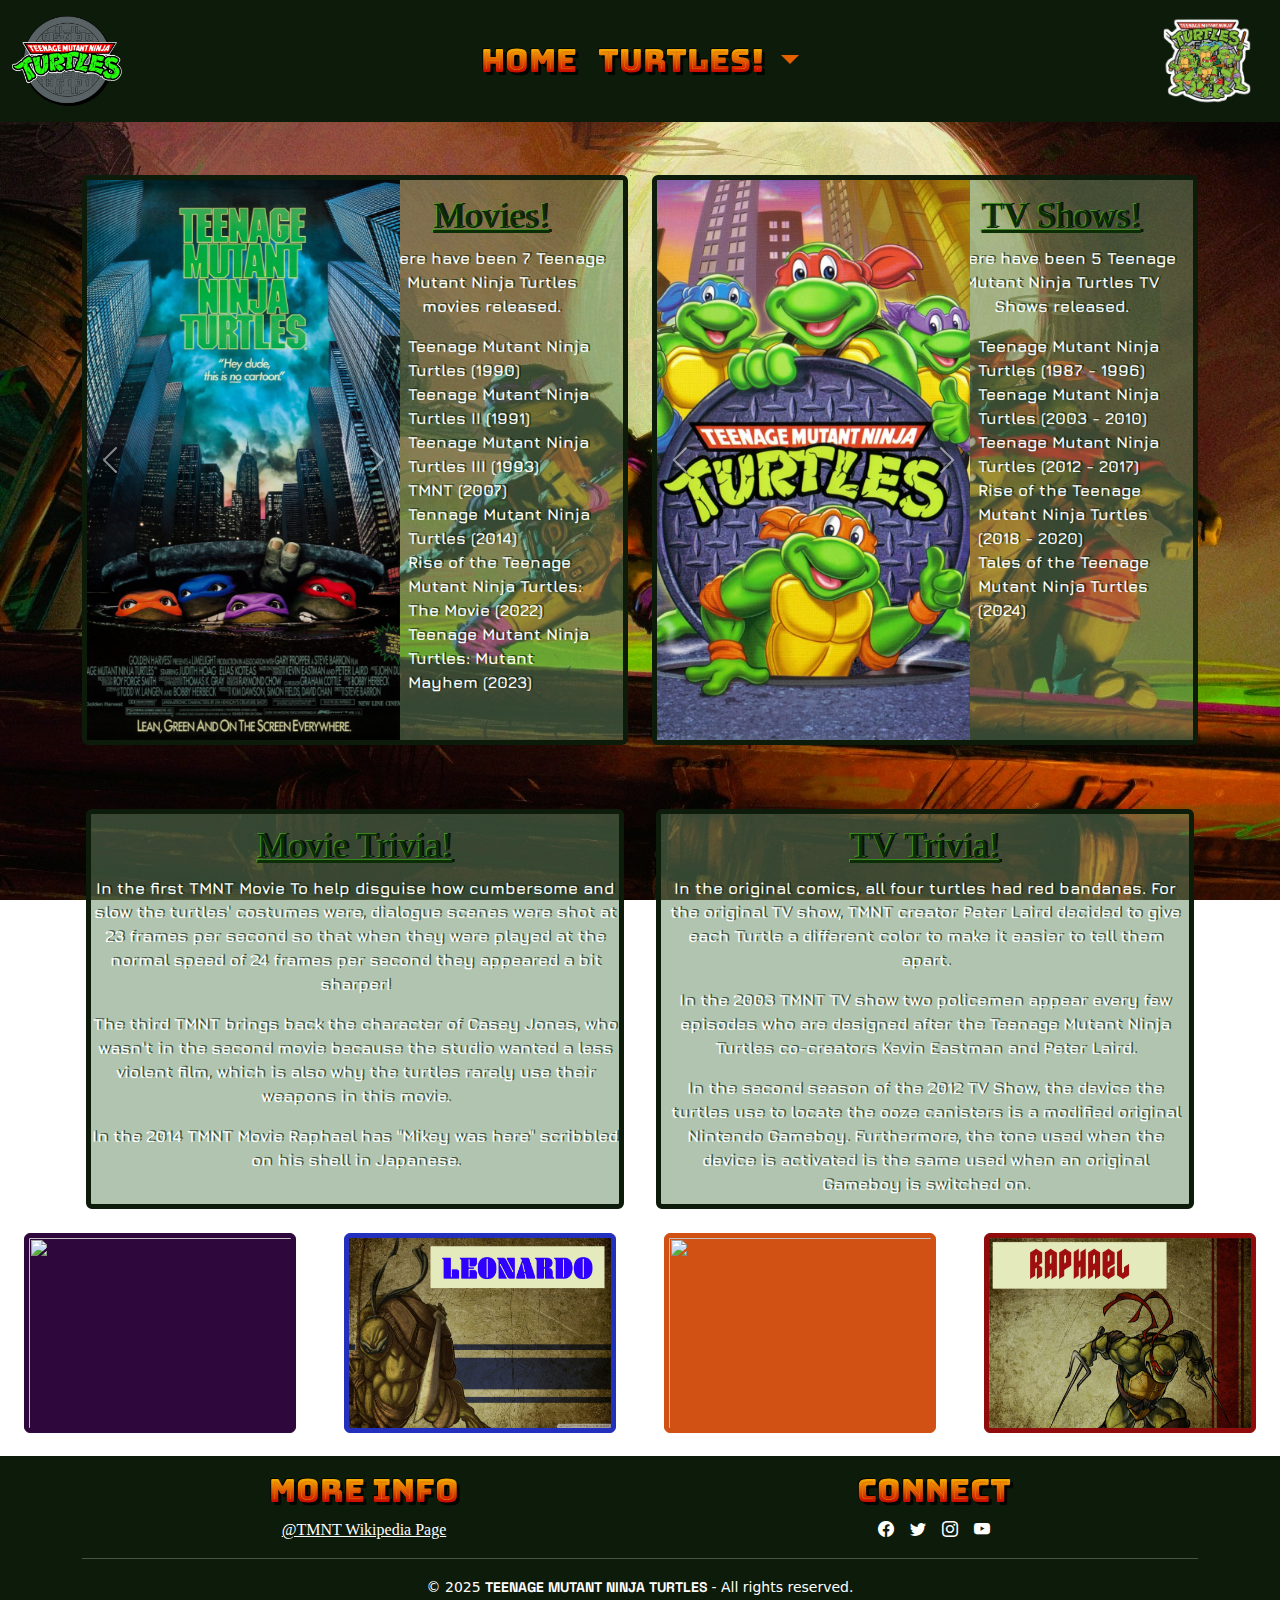
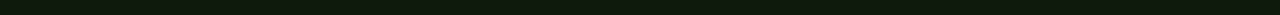
==== docs/index.html @ 7bcd7442 "trying to make homepage look a bit better" ====
<!doctype html>
<html lang="en">

  <head>
    <meta charset="utf-8">
    <meta name="viewport" content="width=device-width, initial-scale=1">

    <!-- website name -->
    <title>TMNT</title>

    <!-- fonts -->
    <link rel="preconnect" href="https://fonts.googleapis.com">
    <link rel="preconnect" href="https://fonts.gstatic.com" crossorigin>
    <link href="https://fonts.googleapis.com/css2?family=Bungee+Spice&family=Poetsen+One&display=swap" rel="stylesheet">
    <link href="https://fonts.googleapis.com/css2?family=Chewy&display=swap" rel="stylesheet">
    <link href="https://fonts.googleapis.com/css2?family=Jura:wght@300..700&family=Metal+Mania&family=Space+Grotesk:wght@300..700&display=swap" rel="stylesheet">

    <!-- bootstrap/css -->
    <script src="https://cdn.jsdelivr.net/npm/bootstrap@5.3.3/dist/js/bootstrap.bundle.min.js" integrity="sha384-YvpcrYf0tY3lHB60NNkmXc5s9fDVZLESaAA55NDzOxhy9GkcIdslK1eN7N6jIeHz" crossorigin="anonymous"></script>
    <link href="https://cdn.jsdelivr.net/npm/bootstrap@5.3.3/dist/css/bootstrap.min.css" rel="stylesheet" integrity="sha384-QWTKZyjpPEjISv5WaRU9OFeRpok6YctnYmDr5pNlyT2bRjXh0JMhjY6hW+ALEwIH" crossorigin="anonymous"> 
    <link rel="stylesheet" href="https://cdn.jsdelivr.net/npm/bootstrap-icons@1.11.3/font/bootstrap-icons.min.css">
    <link rel="stylesheet" href="https://use.typekit.net/rqc6qqm.css">
    <link rel = "stylesheet" href = "style.css">
  </head>

  <body class = "Main-bg">

    <!--Navbar-->

    <nav class="navbar navbar-expand fixed-top Navbar-text" style = "background-color: #0d1b0a;">
      <div class="container-fluid">
        <a class="navbar-brand" href="index.html">
          <img src="./pics/TMNTLogo-small.jpg" alt="Bootstrap" width="110" style="text-align: justify;">
        </a>
        <button class="navbar-toggler justify-content-center" type="button" data-bs-toggle="collapse" data-bs-target="#navbarNavDropdown" aria-controls="navbarNavDropdown" aria-expanded="false" aria-label="Toggle navigation">
          <span class="navbar-toggler-icon"></span>
        </button>
        <div class="d-flex justify-content-center w-100 position-absolutestart-0" id="navbarNavDropdown">
          <div class="collapse navbar-collapse justify-content-center" id="navbarNavDropdown">
            <ul class="navbar-nav">
              <li class="nav-item">
                <a class="nav-link active" aria-current="page" href="#">
                  Home
                </a>
              </li>
              <li class="nav-item dropdown" style = "margin-left: 5px;">
                <a class="nav-link dropdown-toggle" href="#" role="button" data-bs-toggle="dropdown" aria-expanded="false" style="color: #e66000; font-weight: 300;">
                  Turtles!
                </a>
                <ul class="dropdown-menu shadow-lg" style= "background-color: #0d1b0a">
                  <li>
                      <a class="dropdown-item" href="Donatello.html">
                          Donatello
                      </a>
                  </li>
                  <li>
                      <a class="dropdown-item" href="Leonardo.html">
                          Leonardo
                      </a>
                  </li>
                  <li>
                      <a class="dropdown-item" href="Michelangelo.html">
                          Michelangelo
                      </a>
                  </li>
                  <li>
                      <a class="dropdown-item" href="Raphael.html">
                          Raphael
                      </a>
                    </li>
                </ul>
              </li>
            </ul>
          </div>
        </div>
      </div>

      <!-- Turtle Sticker -->
      <a class="align-items-center d-md-block" style="width:140px;">
        <img src="pics/TMNT-sticker.jpg" alt="" style="text-align: right; width:100%; object-fit: contain; padding-right: 20px;">
      </a> 

    </nav>

        <!-- main content -->
        <div class = "container">
          <div class = "row">
            <div class = "col-md-6">
              <div class = "d-flex justify-content-center container-main mb-5">
                <div class = "card" style = "max-width: 700px; background-color: transparent; border: 5px solid #0d1b0a">
                  <div class = "row g-0">
                    <div class = "col-md-6">

                      <!-- carousel images (movies)-->
                      <div id = "MovieCarousel" class = "carousel slide" data-bs-ride = "carousel" style = "height: 560px; width: 313px">
                        <div class = "carousel-inner h-100">
                          <div class = "carousel-item active h-100">
                            <img src = "./pics/TMNT-Movie.jpg" class = "d-block w-100 h-100" alt = "..." style = "object-fit: cover;">
                          </div>
                          <div class = "carousel-item h-100">
                            <img src = "./pics/TMNTII-Movie.jpg" class = "d-block w-100 h-100" alt = "..." style = "object-fit: cover;">
                          </div>
                          <div class = "carousel-item h-100">
                            <img src = "./pics/TMNTIII-Movie.jpg" class = "d-block w-100 h-100" alt = "..." style = "object-fit: cover;">
                          </div>
                          <div class = "carousel-item h-100">
                            <img src = "./pics/TMNT-2007-Movie.jpg" class = "d-block w-100 h-100" alt = "..." style = "object-fit: cover;">
                          </div>
                          <div class = "carousel-item h-100">
                            <img src = "./pics/Rise-of-TMNT-Movie.jpg" class = "d-block w-100 h-100" alt = "..." style = "object-fit: cover;">
                          </div>
                        </div>

                        <!-- button-functionality -->
                        <button class = "carousel-control-prev" type = "button" data-bs-target = "#MovieCarousel" data-bs-slide = "prev">
                          <span class = "carousel-control-prev-icon" aria-hidden = "true"></span>
                          <span class = "visually-hidden">Previous</span>
                        </button>
                        <button class = "carousel-control-next" type = "button" data-bs-target = "#MovieCarousel" data-bs-slide = "next">
                          <span class = "carousel-control-next-icon" aria-hidden = "true"></span>
                          <span class = "visually-hidden">Next</span>
                        </button>
                      </div>
                    </div>
                    
                    <div class = "col-md-6 d-flex align-items-stretch">
                      <div class = "card-body p-3 h-100" style = "background-color: rgba(100, 138, 97, 0.5); border-left: 5px solid #0d1b0a;">
                        <h4>Movies!</h4> 
                        <p>There have been 7 Teenage Mutant Ninja Turtles movies released.</p>
                        <ul>
                          <li>Teenage Mutant Ninja Turtles (1990)</li>
                          <li>Teenage Mutant Ninja Turtles II (1991)</li>
                          <li>Teenage Mutant Ninja Turtles III (1993)</li>
                          <li>TMNT (2007)</li>
                          <li>Tennage Mutant Ninja Turtles (2014)</li>
                          <li>Rise of the Teenage Mutant Ninja Turtles: The Movie (2022)</li>
                          <li>Teenage Mutant Ninja Turtles: Mutant Mayhem (2023)</li>
                        </ul>
                      </div>
                    </div>
                  </div>
                </div>
              </div>
            </div>

            <!-- container set 2 -->
            <div class = "col-md-6">
              <div class = "d-flex justify-content-center mb-5 container-main">
                <div class = "card" style="max-width: 700px; background-color: transparent; border: 5px solid #0d1b0a">
                  <div class = "row g-0">
                    <div class = "col-md-6">

                        <!-- carousel images (TV shows)-->
                        <div id = "TVcarousel" class = "carousel slide" data-bs-ride = "carousel" style = "height: 560px; width: 313px;">
                          <div class = "carousel-inner h-100">
                            <div class = "carousel-item active h-100">
                              <img src = "./pics/TMNT-originals-TV.jpg" class = "d-block w-100 h-100 " alt = "..." style = "object-fit: cover;">
                            </div>
                            <div class = "carousel-item h-100">
                              <img src = "./pics/TMNT-2003-TV.jpg" class = "d-block w-100 h-100" alt = "..." style = "object-fit: cover;">
                            </div>
                            <div class = "carousel-item h-100">
                              <img src = "./pics/TMNT-2012-TV.jpg" class = "d-block w-100 h-100" alt = "..." style = "object-fit: cover;">
                            </div>
                            <div class = "carousel-item h-100">
                              <img src = "./pics/Tales-of-the-TMNT-TV.jpg" class = "d-block w-100 h-100" alt = "..." style = "object-fit: cover;">
                            </div>
                            <div class = "carousel-item h-100">
                              <img src = "./pics/Rise-of-the-TMNT-TV.jpg" class = "d-block w-100 h-100" alt = "..." style = "object-fit: cover;">
                            </div>
                          </div>

                          <!-- button-functionality -->
                          <button class = "carousel-control-prev" type = "button" data-bs-target = "#TVcarousel" data-bs-slide = "prev">
                            <span class = "carousel-control-prev-icon" aria-hidden = "true"></span>
                            <span class = "visually-hidden">Previous</span>
                          </button>
                          <button class = "carousel-control-next" type = "button" data-bs-target = "#TVcarousel" data-bs-slide = "next">
                            <span class = "carousel-control-next-icon" aria-hidden = "true"></span>
                            <span class = "visually-hidden">Next</span>
                          </button>
                        </div>
                      </div>
                  
                    
                      <div class = "col-md-6 d-flex align-items-stretch">
                        <div class = "card-body p-3 h-100" style = "background-color: rgba(100, 138, 97, 0.5); border-left: 5px solid #0d1b0a;">
                          <h4>TV Shows!</h4> 
                          <p>There have been 5 Teenage Mutant Ninja Turtles TV Shows released.</p>
                          <ul>
                            <li>Teenage Mutant Ninja Turtles (1987 - 1996)</li>
                            <li>Teenage Mutant Ninja Turtles (2003 - 2010)</li>
                            <li>Teenage Mutant Ninja Turtles (2012 - 2017)</li>
                            <li>Rise of the Teenage Mutant Ninja Turtles (2018 - 2020)</li>
                            <li>Tales of the Teenage Mutant Ninja Turtles (2024)</li>
                          </ul>
                        </div>
                      </div>
                    </div>
                  </div>
                </div>
              </div>
            </div>
          </div>
        </div>

        <!-- container set 2 -->
        <div class = "container container-main">
          <div class = "row">

              <!-- First container -->
              <div class = "col-md-6 p-3">
                  <div class = "rounded" style = "height: 400px; background-color: rgba(100, 138, 97, 0.5); border: 5px solid #0d1b0a; padding-top: 12px;">
                      <h4>Movie Trivia!</h4>  
                      <p>In the first TMNT Movie To help disguise how cumbersome and slow the turtles' costumes were, dialogue scenes were shot at 23 frames per second so that when they were played at the normal speed of 24 frames per second they appeared a bit sharper! </p>
                      <p>The third TMNT brings back the character of Casey Jones, who wasn't in the second movie because the studio wanted a less violent film, which is also why the turtles rarely use their weapons in this movie.</p>
                      <p>In the 2014 TMNT Movie Raphael has "Mikey was here" scribbled on his shell in Japanese. </p>
                  </div>
              </div>

              <!-- Second container -->
              <div class = "col-md-6 p-3">
                  <div class = "rounded" style = "height: 400px; background-color: rgba(100, 138, 97, 0.5); border: 5px solid #0d1b0a; padding-top: 12px;">
                      <h4>TV Trivia!</h4> 
                      <p>In the original comics, all four turtles had red bandanas. For the original TV show, TMNT creator Peter Laird decided to give each Turtle a different color to make it easier to tell them apart.</p>
                      <p>In the 2003 TMNT TV show two policemen appear every few episodes who are designed after the Teenage Mutant Ninja Turtles co-creators Kevin Eastman and Peter Laird.</p>
                      <p>In the second season of the 2012 TV Show, the device the turtles use to locate the ooze canisters is a modified original Nintendo Gameboy. Furthermore, the tone used when the device is activated is the same used when an original Gameboy is switched on.</p>
                  </div>
              </div>
          </div>
      </div>


      <!-- add section here for comics -->
      





      
      <!-- image links to other pages -->
      <div class= "container-fluid"  style = "padding-bottom: 15px;">
        <div class= "row">
          <div class="col-6 col-md-3 my-2">
            <div class="container">
              <div class="card-body border-black">
                </div>
                <a href="Donatello.html" title=""><img src="./pics/Donatello-image-link.png" class="img-thumbnail" id="Doni" style="height: 200px; width: 310px;"></a>
            </div> 
          </div>
          <div class="col-6 col-md-3 my-2">
            <div class="container">
              <div class="card-body border-black">
                </div>
                <a href="Leonardo.html" title=""><img src="./pics/Leonardo-image-link.png" class="img-thumbnail" id="Leo" style="height: 200px; width: 310px;"></a>
            </div> 
          </div>
          <div class="col-6 col-md-3 my-2">
          
            <div class="container">
                <div class="card-body border-black">
                  <a href="Michelangelo.html"  title=""><img src="./pics/Michelangelo-image-link.png" class="img-thumbnail" id="Mikey" style="height: 200px; width: 310px;"></a>
                </div>
            </div> 
          </div>
          <div class="col-6 col-md-3 my-2">
            <div class="container">
                <div class="card-body border-black">
                  <a href="Raphael.html" title=""><img src="./pics/Raphael-image-link.png" class="img-thumbnail" id="Raph" style="height: 200px; width: 310px;"></a>
                </div>
              </div> 
          </div>
        </div>
      </div>
    
      <!-- Footer -->
      <footer class = "text-white py-3" style = "background-color: #0d1b0a;">
          <div class = "container">

              <!-- wikipedia link -->
              <div class = "row justify-content-around">
                  <div class = "col-auto text-center mb-3 mb-md-0">
                      <h6 class = "Navbar-text">More Info</h6>
                      <div>   
                          <a href = "https://en.wikipedia.org/wiki/Teenage_Mutant_Ninja_Turtles" target = "_blank" class = "text-decoration-underline" style = "font-family: 'chewy'; color: #ffffff;">
                              @TMNT Wikipedia Page
                          </a>
                      </div>
                  </div>

                  <!-- social media links -->
                  <div class = "col-auto">
                      <h6 class = "Navbar-text">Connect</h6>
                      <div class = "d-flex gap-3 justify-content-center">
                          <a href = "#" class="text-white"><i class = "bi bi-facebook"></i></a>
                          <a href = "#" class="text-white"><i class = "bi bi-twitter"></i></a>
                          <a href = "#" class="text-white"><i class = "bi bi-instagram"></i></a>
                          <a href = "#" class="text-white"><i class = "bi bi-youtube"></i></a>
                      </div>
                  </div>
              </div>

              <hr class = "my-3">
              <div class = "text-center">
                  <small>&copy; 2025 <span style="font-family:'Space Grotesk', sans-serif; font-weight: bold;">TEENAGE MUTANT NINJA TURTLES</span> - All rights reserved.</small>
              </div>

          </div>
       </footer>

    <script src="https://maxcdn.bootstrapcdn.com/bootstrap/3.3.4/js/bootstrap.min.js"></script>
  </body>

</html>
---- docs/style.css ----
/* Donatello */
.Donatello-bg {
    background-image: url('pics/Donatello-bg.jpg');
    background-size: cover;
    background-repeat: no-repeat;
    background-attachment: fixed;
    padding-top: 125px;
    overflow-x: hidden;
    max-width: 160%;
} 

.Donatello-text {
    font-family: 'Iceland';
    color: rgb(255, 255, 255);
    font-weight: 550;
    font-size: 130%;
    text-shadow: 2px 1px 0px rgba(5, 50, 11, 0.873);
    text-align: center;
    padding-left: 5px;
    padding-right: 5px;
}

.Donatello-title {
    font-family: 'Bungee Inline';
    font-size: 3rem;
    color: rgb(38, 6, 52); 
    text-shadow: 3px 3px 0px rgba(132, 40, 171, 0.873), -1px -1px 0px rgba(183, 79, 206, 0.8); 
}

.Donatello-subheading {
    color: rgb(46, 8, 63); 
    font-family: 'Iceland'; 
    font-weight: 700;
    font-size: 230%;
    text-shadow: 2px 2px 0px rgba(139, 68, 187, 0.873), -1px -1px 0px rgba(112, 24, 146, 0.8); 
    text-align: center;
    text-decoration: underline;
}

.Donatello-cards .card {
    background-color: rgba(100, 138, 97, 0.5); 
    border: 5px solid rgb(46, 7, 60);
}

.Donatello-cards .card .pic {
    border-bottom: 5px solid rgb(46, 7, 60); 
    width: 100%; 
    height: 270px;
}

.Donatello-1 { 
    background-color: rgba(100, 138, 97, 0.5); 
    border: 5px solid rgb(46, 7, 60);
}

.Donatello-title-bar {
    background-color: rgba(100, 138, 97, 0.5); 
    border: 5px solid rgb(46, 7, 60)
}

.Donatello-accordion {
    position: relative;
    z-index: 2; 
}

.Donatello-accordion .accordion-collapse {
    position: absolute; 
    width: 100%;
}

.Donatello-accordion .accordion-button {
    background-color: rgb(74, 14, 98);
    color: rgb(189, 37, 166);
    text-shadow: 2px 2px 0px rgba(36, 8, 47, 0.8) ;
    font-family: 'Iceland';
    font-size: 80%;
}

.Donatello-accordion .accordion-body {
    background-color:  rgb(100, 13, 87);
    position: relative;
    z-index: 20;
}

/* Leonardo */
.Leonardo-bg {
    background-image: url('pics/Leonardo-bg.jpg');
    background-size: cover;
    background-repeat: no-repeat;
    background-attachment: fixed;
    padding-top: 125px;
}

.Leonardo-text {
    color: rgb(47, 0, 255); 
    /* Font family goes here */
    font-size: 3rem;
    text-shadow: 3px 3px 0px rgba(0, 0, 0, 0.8), -1px -1px 0px rgba(0, 0, 0, 0.8); 
}


/* Michelangelo */
.Michelangelo-bg {
    background-image: url('pics/Michelangelo-bg.jpg');
    background-size: cover;
    background-repeat: no-repeat;
    background-attachment: fixed;
    padding-top: 125px;
}

.Michelangelo-text {
    color: rgb(255, 124, 2); 
    font-family: 'lacquer';
    font-weight: 400;
    font-style: normal;
    font-size: 3rem;
    text-shadow: 3px 3px 0px rgba(0, 0, 0, 0.8), -1px -1px 0px rgba(0, 0, 0, 0.8); 
}

.Michelangelo-bodytext {
    color: rgb(255, 124, 2); 
    font-family: 'lacquer';
    font-weight: 400;
    font-style: normal;
    font-size: 2rem;
    text-shadow: 3px 3px 0px rgba(0, 0, 0, 0.8), -1px -1px 0px rgba(0, 0, 0, 0.8); 
}

/* Raphael */
.Raphael-bg {
    background-image: url('pics/Raphael-bg.jpg');
    background-size: cover;
    background-repeat: no-repeat;
    background-attachment: fixed;
    padding-top: 125px;
}

.Raphael-text {
    color: rgb(159, 15, 15); 
    font-family: 'Metal Mania'; 
    font-size: 3rem;
    text-shadow: 3px 3px 0px rgba(0, 0, 0, 0.8), -1px -1px 0px rgba(0, 0, 0, 0.8); 
}

/* Homepage */
.Main-bg {
    background-image: url('pics/Homepage-bg.jpeg');
    background-size: cover;
    background-repeat: no-repeat;
    background-attachment: fixed;
    padding-top: 175px;
}

.container-main p {
    font-family: 'Jura';
    font-weight: bolder;
    color: rgb(255, 255, 255);
    text-shadow: 2px -1px 0.5px rgba(2, 30, 6, 0.692);
    text-align: center;
}

.container-main h4 {
    font-family: 'chewy';
    font-weight: 300px;
    font-size: 35px;
    color: rgb(11, 46, 6);
    text-shadow: -1px -1px 0px rgba(70, 167, 35, 0.8), 2px -1px 0.5px rgba(0, 0, 0, 0.8);
    text-align: center;
    text-decoration: underline;
}

.container-main li {
    font-family: 'Jura';
    font-weight: bolder;
    color: rgb(255, 255, 255);
    text-shadow: 2px -1px 0.5px rgba(2, 30, 6, 0.692);
}

#Doni {
    border: 1px solid rgb(46, 7, 60); 
    background-color: rgba(46, 7, 60); 
}

#Leo {
    border: 1px solid rgb(35, 48, 190);
    background-color: rgba(35, 48, 190); 
}

#Mikey {
    border: 1px solid rgb(209, 80, 20); 
    background-color: rgba(209, 80, 20); 
}

#Raph {
    border: 1px solid rgb(144, 12, 12); 
    background-color: rgba(144, 12, 12); 
}

/* Multipage */
.Navbar-text {
    font-family: 'Bungee Spice'; 
    font-size: 2rem;
    text-shadow: 3px 3px 0px rgba(0, 0, 0, 0.8), -1px -1px 0px rgba(0, 0, 0, 0.8); 
    text-align: center;
    font-weight: 300;
}

.dropdown-menu .dropdown-item:hover {
    background-color: #e66000 !important;
}
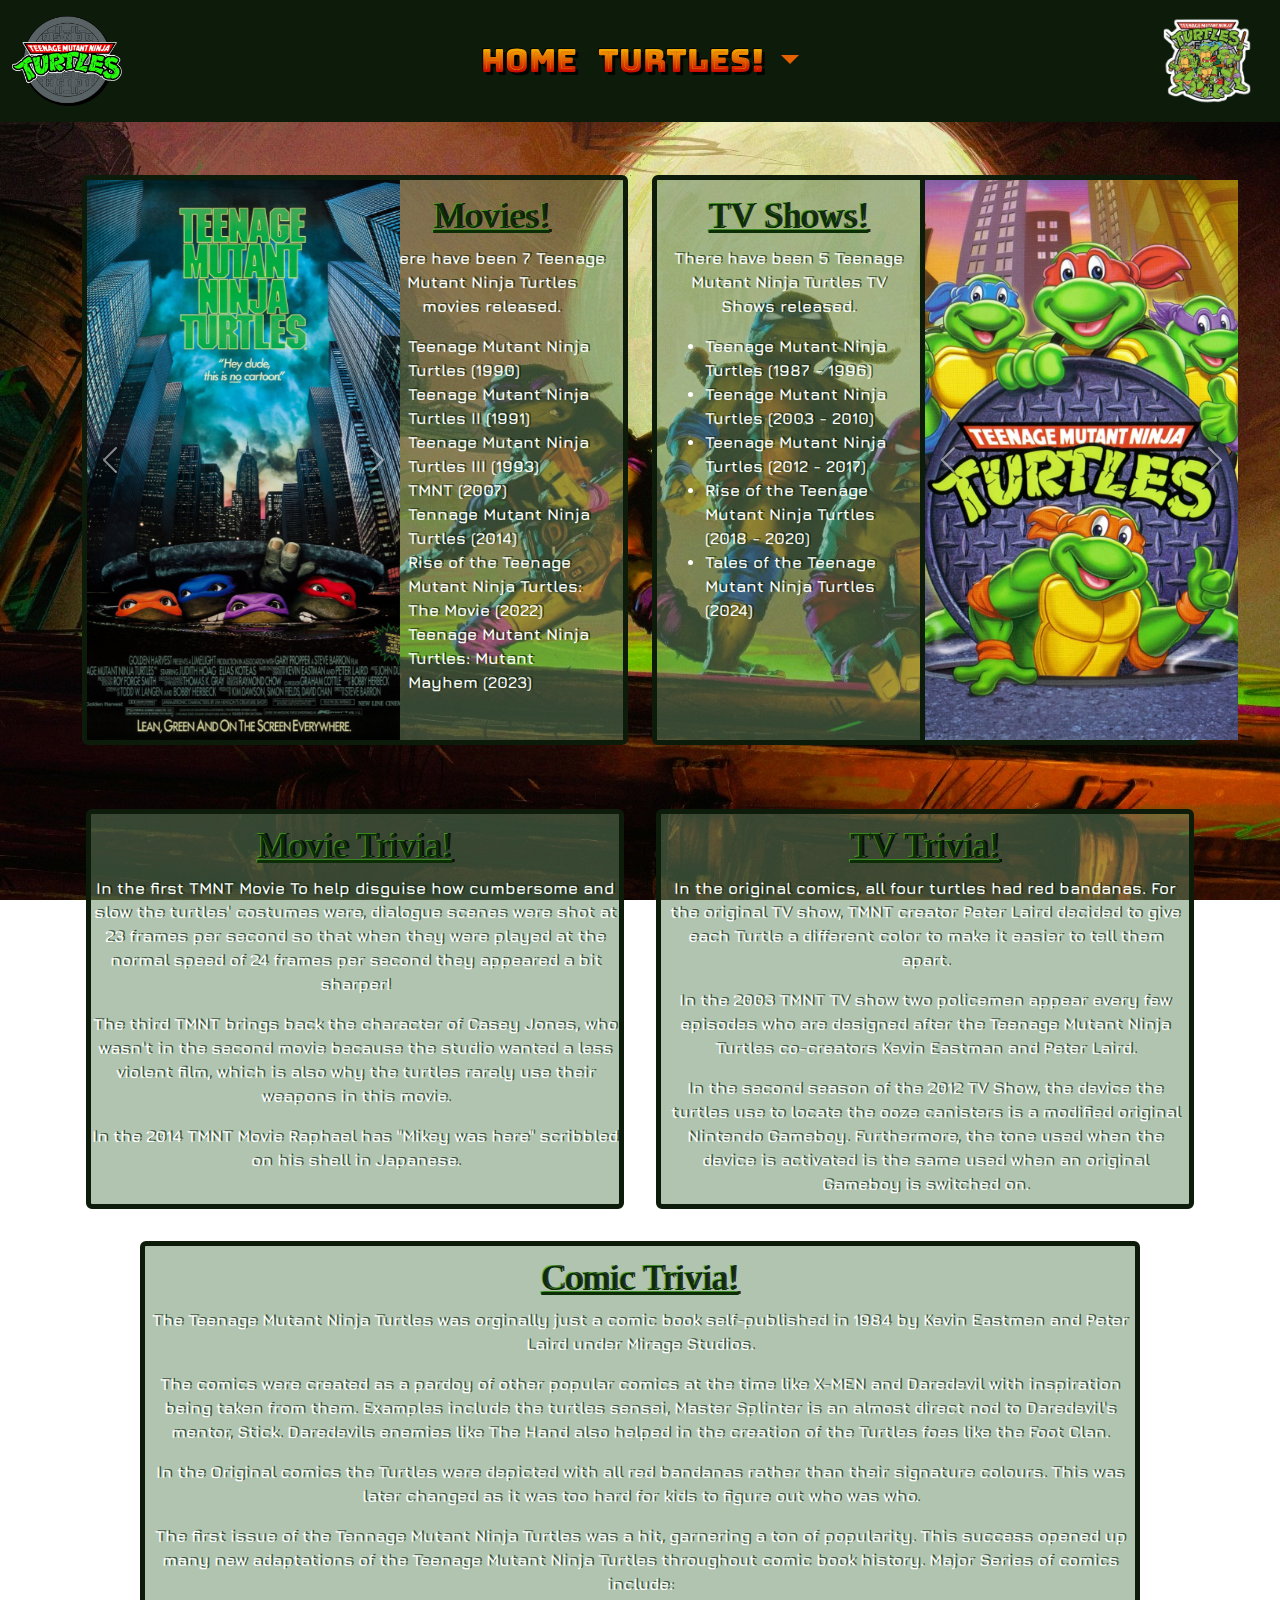
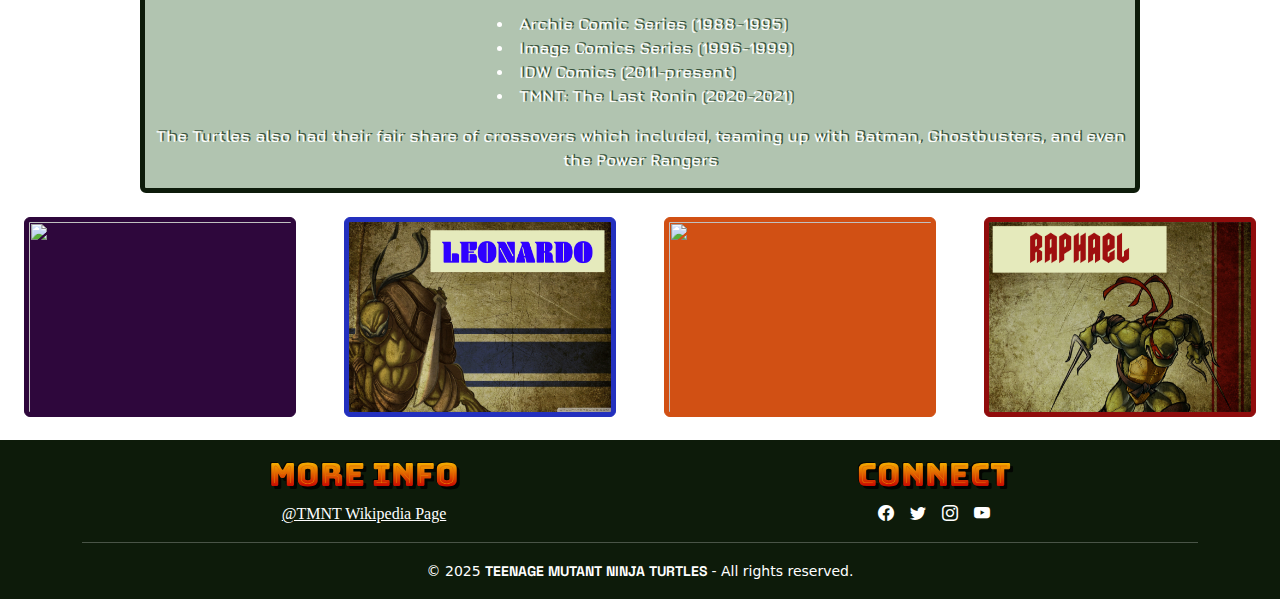
==== commit 1cef98df: "Tweak to HomePage and added Comic Trivia section" ====
--- a/docs/index.html
+++ b/docs/index.html
@@ -148,6 +148,22 @@
               <div class = "d-flex justify-content-center mb-5 container-main">
                 <div class = "card" style="max-width: 700px; background-color: transparent; border: 5px solid #0d1b0a">
                   <div class = "row g-0">
+
+                    <div class = "col-md-6 d-flex align-items-stretch">
+                      <div class = "card-body p-3 h-100" style = "background-color: rgba(100, 138, 97, 0.5); border-right: 5px solid #0d1b0a;">
+                        <h4>TV Shows!</h4> 
+                        <p>There have been 5 Teenage Mutant Ninja Turtles TV Shows released.</p>
+                        <ul>
+                          <li>Teenage Mutant Ninja Turtles (1987 - 1996)</li>
+                          <li>Teenage Mutant Ninja Turtles (2003 - 2010)</li>
+                          <li>Teenage Mutant Ninja Turtles (2012 - 2017)</li>
+                          <li>Rise of the Teenage Mutant Ninja Turtles (2018 - 2020)</li>
+                          <li>Tales of the Teenage Mutant Ninja Turtles (2024)</li>
+                        </ul>
+                      </div>
+                    </div>
+
+
                     <div class = "col-md-6">
 
                         <!-- carousel images (TV shows)-->
@@ -181,21 +197,7 @@
                           </button>
                         </div>
                       </div>
-                  
-                    
-                      <div class = "col-md-6 d-flex align-items-stretch">
-                        <div class = "card-body p-3 h-100" style = "background-color: rgba(100, 138, 97, 0.5); border-left: 5px solid #0d1b0a;">
-                          <h4>TV Shows!</h4> 
-                          <p>There have been 5 Teenage Mutant Ninja Turtles TV Shows released.</p>
-                          <ul>
-                            <li>Teenage Mutant Ninja Turtles (1987 - 1996)</li>
-                            <li>Teenage Mutant Ninja Turtles (2003 - 2010)</li>
-                            <li>Teenage Mutant Ninja Turtles (2012 - 2017)</li>
-                            <li>Rise of the Teenage Mutant Ninja Turtles (2018 - 2020)</li>
-                            <li>Tales of the Teenage Mutant Ninja Turtles (2024)</li>
-                          </ul>
-                        </div>
-                      </div>
+      
                     </div>
                   </div>
                 </div>
@@ -232,13 +234,34 @@
 
 
       <!-- add section here for comics -->
-      
-
-
-
-
-
-      
+    <div class="d-flex justify-content-center">
+      <div id="Comic" class="p-3">
+            
+              <div class = "rounded" style = " max-width:1000px; background-color: rgba(100, 138, 97, 0.5); border: 5px solid #0d1b0a; padding-top: 12px;">
+                  <h4>Comic Trivia!</h4> 
+
+                  <p>The Teenage Mutant Ninja Turtles was orginally just a comic book self-published in 1984 by Kevin Eastmen and Peter Laird under Mirage Studios. </p>
+
+                  <p>The comics were created as a pardoy of other popular comics at the time like X-MEN and Daredevil with inspiration being taken from them. Examples include the turtles sensei, Master Splinter is an almost direct nod to Daredevil's mentor, Stick. Daredevils enemies like The Hand also helped in the creation of the Turtles foes like the Foot Clan.</p>
+
+                  <p>In the Original comics the Turtles were depicted with all red bandanas rather than their signature colours. This was later changed as it was too hard for kids to figure out who was who. </p>
+
+                  <p>The first issue of the Tennage Mutant Ninja Turtles was a hit, garnering a ton of popularity. This success opened up many new adaptations of the Teenage Mutant Ninja Turtles throughout comic book history. Major Series of comics include:</p>
+
+                <ul>
+                  <li>Archie Comic Series (1988-1995)</li>
+                  <li>Image Comics Series (1996-1999)</li>
+                  <li>IDW Comics (2011-present)</li>
+                  <li>TMNT: The Last Ronin (2020-2021)</li>
+                </ul>
+                  <p>The Turtles also had their fair share of crossovers which included, teaming up with Batman, Ghostbusters, and even the Power Rangers</p>
+                
+              </div>
+            
+      </div>
+    </div>
+
+  
       <!-- image links to other pages -->
       <div class= "container-fluid"  style = "padding-bottom: 15px;">
         <div class= "row">
--- a/docs/style.css
+++ b/docs/style.css
@@ -176,6 +176,39 @@
     text-shadow: 2px -1px 0.5px rgba(2, 30, 6, 0.692);
 }
 
+#Comic h4 {
+
+    font-family: 'chewy';
+    font-weight: 300px;
+    font-size: 35px;
+    color: rgb(11, 46, 6);
+    text-shadow: -1px -1px 0px rgba(70, 167, 35, 0.8), 2px -1px 0.5px rgba(0, 0, 0, 0.8);
+    text-align: center;
+    text-decoration: underline;
+}
+
+#Comic p {
+    font-family: 'Jura';
+    font-weight: bolder;
+    color: rgb(255, 255, 255);
+    text-shadow: 2px -1px 0.5px rgba(2, 30, 6, 0.692);
+    text-align: center;
+}
+
+#Comic ul {
+    font-family: 'Jura';
+    font-weight: bolder;
+    color: rgb(255, 255, 255);
+    text-shadow: 2px -1px 0.5px rgba(2, 30, 6, 0.692);
+    list-style-position: inside;
+}
+
+#Comic li {
+    text-align: left;
+    padding-left: 320px;
+}
+
+
 #Doni {
     border: 1px solid rgb(46, 7, 60); 
     background-color: rgba(46, 7, 60); 
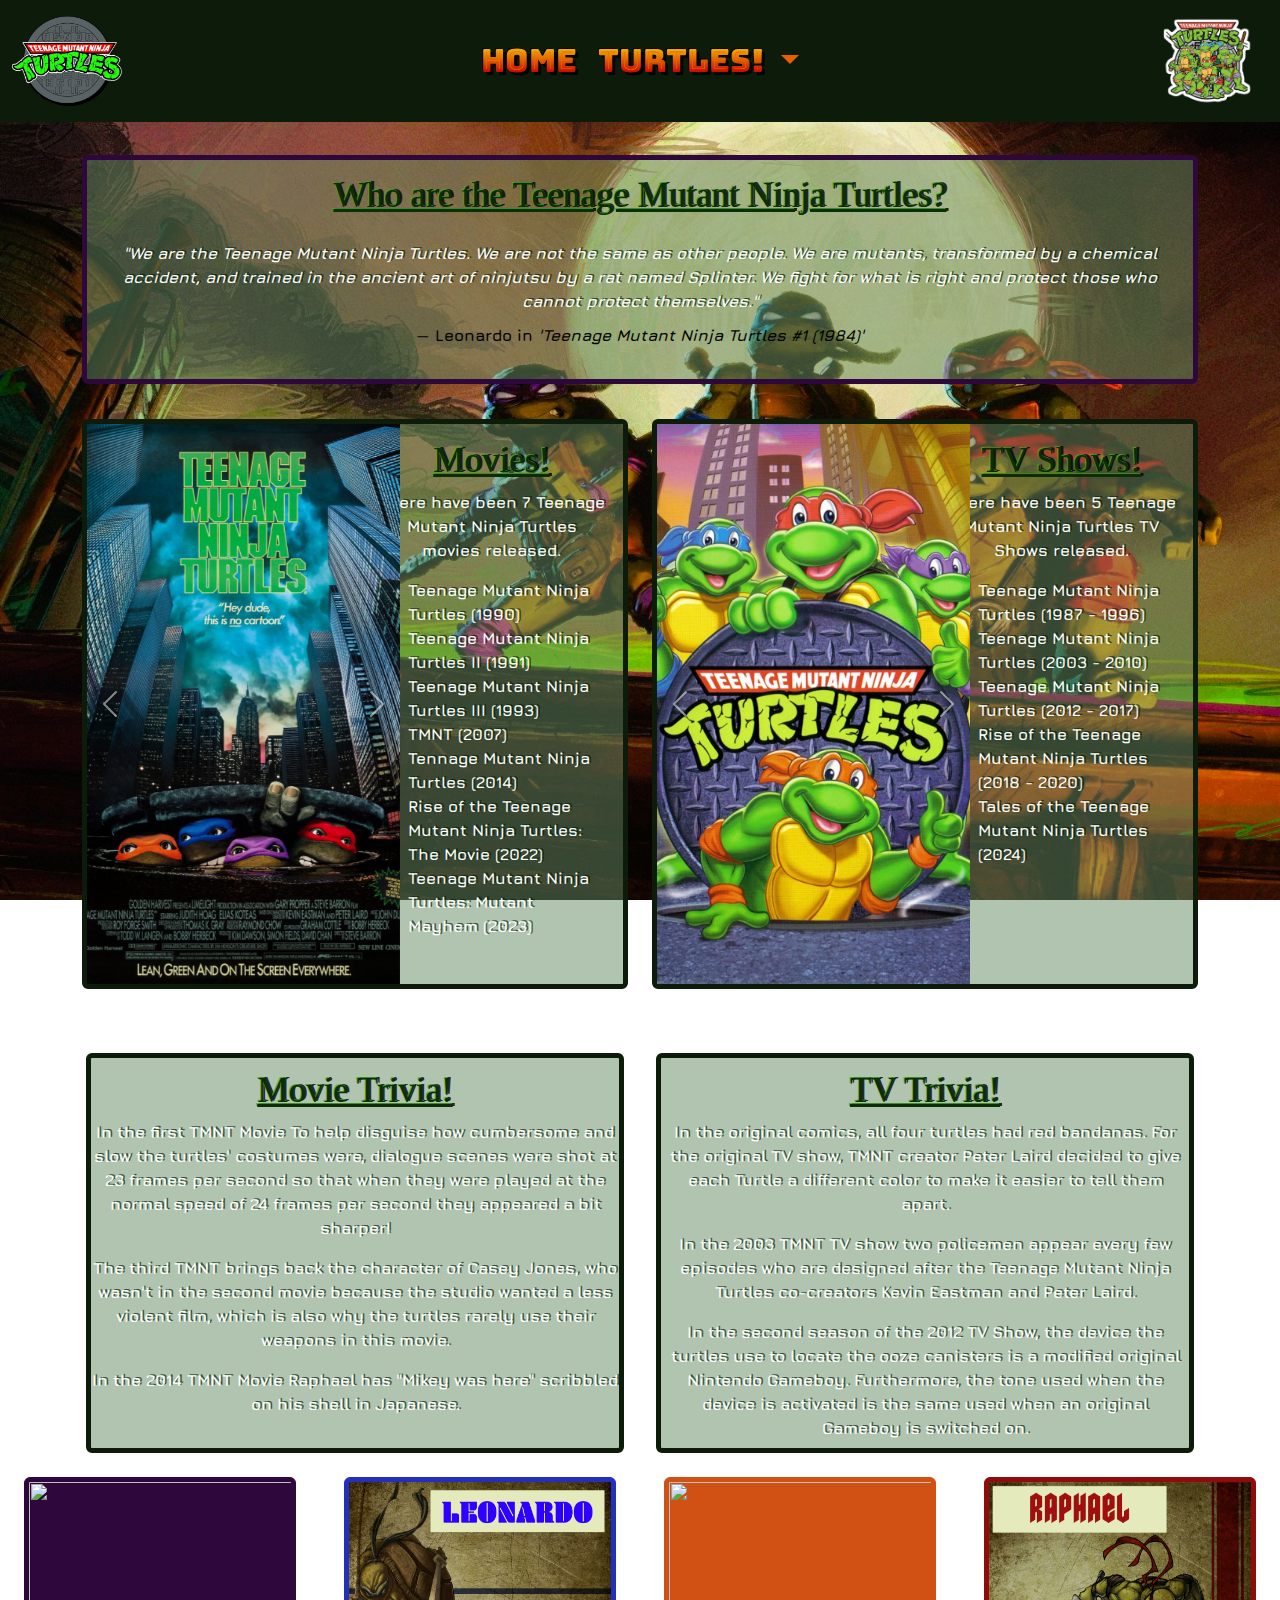
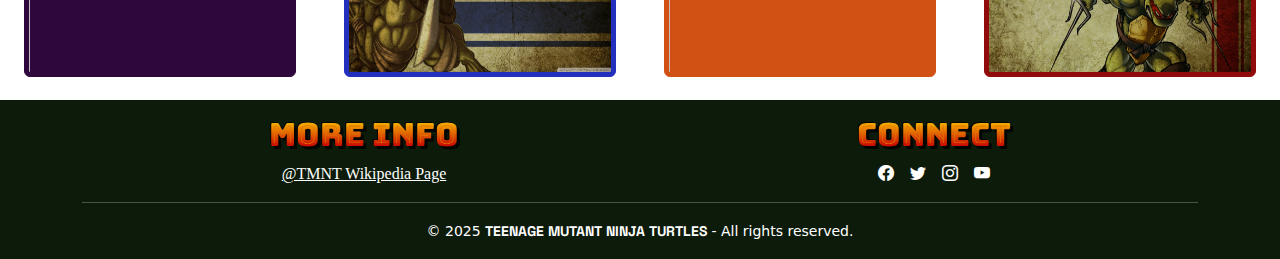
==== commit ab908f28: "added quote container to index" ====
--- a/docs/index.html
+++ b/docs/index.html
@@ -83,6 +83,23 @@
     </nav>
 
         <!-- main content -->
+        <div class = "container container-main">
+          <div class = "row">
+            <div class = "col" style = "padding-bottom: 35px;">
+              <div class = "card text-center Donatello-style">
+                    <h4 style = "padding-top: 15px;">Who are the Teenage Mutant Ninja Turtles?</h4>
+                  <div class = "card-body" style = "color: black; font-weight: bold;">
+                    <blockquote class="blockquote">
+                      <p style = "font-size: 16px; padding-bottom: 10px; font-style: italic;">"We are the Teenage Mutant Ninja Turtles. We are not the same as other people. We are mutants, transformed by a chemical accident, and trained in the ancient art of ninjutsu by a rat named Splinter. We fight for what is right and protect those who cannot protect themselves."</p>
+                      <footer class = "blockquote-footer">Leonardo in<cite title = "Source Title"> 'Teenage Mutant Ninja Turtles #1 (1984)'</cite></footer>
+                    </blockquote>
+                  </div>
+                </div>
+              </div>
+            </div>
+          </div>
+
+        <!-- cards -->
         <div class = "container">
           <div class = "row">
             <div class = "col-md-6">
@@ -148,22 +165,6 @@
               <div class = "d-flex justify-content-center mb-5 container-main">
                 <div class = "card" style="max-width: 700px; background-color: transparent; border: 5px solid #0d1b0a">
                   <div class = "row g-0">
-
-                    <div class = "col-md-6 d-flex align-items-stretch">
-                      <div class = "card-body p-3 h-100" style = "background-color: rgba(100, 138, 97, 0.5); border-right: 5px solid #0d1b0a;">
-                        <h4>TV Shows!</h4> 
-                        <p>There have been 5 Teenage Mutant Ninja Turtles TV Shows released.</p>
-                        <ul>
-                          <li>Teenage Mutant Ninja Turtles (1987 - 1996)</li>
-                          <li>Teenage Mutant Ninja Turtles (2003 - 2010)</li>
-                          <li>Teenage Mutant Ninja Turtles (2012 - 2017)</li>
-                          <li>Rise of the Teenage Mutant Ninja Turtles (2018 - 2020)</li>
-                          <li>Tales of the Teenage Mutant Ninja Turtles (2024)</li>
-                        </ul>
-                      </div>
-                    </div>
-
-
                     <div class = "col-md-6">
 
                         <!-- carousel images (TV shows)-->
@@ -197,7 +198,21 @@
                           </button>
                         </div>
                       </div>
-      
+                  
+                    
+                      <div class = "col-md-6 d-flex align-items-stretch">
+                        <div class = "card-body p-3 h-100" style = "background-color: rgba(100, 138, 97, 0.5); border-left: 5px solid #0d1b0a;">
+                          <h4>TV Shows!</h4> 
+                          <p>There have been 5 Teenage Mutant Ninja Turtles TV Shows released.</p>
+                          <ul>
+                            <li>Teenage Mutant Ninja Turtles (1987 - 1996)</li>
+                            <li>Teenage Mutant Ninja Turtles (2003 - 2010)</li>
+                            <li>Teenage Mutant Ninja Turtles (2012 - 2017)</li>
+                            <li>Rise of the Teenage Mutant Ninja Turtles (2018 - 2020)</li>
+                            <li>Tales of the Teenage Mutant Ninja Turtles (2024)</li>
+                          </ul>
+                        </div>
+                      </div>
                     </div>
                   </div>
                 </div>
@@ -234,34 +249,13 @@
 
 
       <!-- add section here for comics -->
-    <div class="d-flex justify-content-center">
-      <div id="Comic" class="p-3">
-            
-              <div class = "rounded" style = " max-width:1000px; background-color: rgba(100, 138, 97, 0.5); border: 5px solid #0d1b0a; padding-top: 12px;">
-                  <h4>Comic Trivia!</h4> 
-
-                  <p>The Teenage Mutant Ninja Turtles was orginally just a comic book self-published in 1984 by Kevin Eastmen and Peter Laird under Mirage Studios. </p>
-
-                  <p>The comics were created as a pardoy of other popular comics at the time like X-MEN and Daredevil with inspiration being taken from them. Examples include the turtles sensei, Master Splinter is an almost direct nod to Daredevil's mentor, Stick. Daredevils enemies like The Hand also helped in the creation of the Turtles foes like the Foot Clan.</p>
-
-                  <p>In the Original comics the Turtles were depicted with all red bandanas rather than their signature colours. This was later changed as it was too hard for kids to figure out who was who. </p>
-
-                  <p>The first issue of the Tennage Mutant Ninja Turtles was a hit, garnering a ton of popularity. This success opened up many new adaptations of the Teenage Mutant Ninja Turtles throughout comic book history. Major Series of comics include:</p>
-
-                <ul>
-                  <li>Archie Comic Series (1988-1995)</li>
-                  <li>Image Comics Series (1996-1999)</li>
-                  <li>IDW Comics (2011-present)</li>
-                  <li>TMNT: The Last Ronin (2020-2021)</li>
-                </ul>
-                  <p>The Turtles also had their fair share of crossovers which included, teaming up with Batman, Ghostbusters, and even the Power Rangers</p>
-                
-              </div>
-            
-      </div>
-    </div>
-
-  
+      
+
+
+
+
+
+      
       <!-- image links to other pages -->
       <div class= "container-fluid"  style = "padding-bottom: 15px;">
         <div class= "row">
--- a/docs/style.css
+++ b/docs/style.css
@@ -37,25 +37,15 @@
     text-decoration: underline;
 }
 
-.Donatello-cards .card {
-    background-color: rgba(100, 138, 97, 0.5); 
-    border: 5px solid rgb(46, 7, 60);
-}
-
 .Donatello-cards .card .pic {
     border-bottom: 5px solid rgb(46, 7, 60); 
     width: 100%; 
     height: 270px;
 }
 
-.Donatello-1 { 
+.Donatello-style { 
     background-color: rgba(100, 138, 97, 0.5); 
     border: 5px solid rgb(46, 7, 60);
-}
-
-.Donatello-title-bar {
-    background-color: rgba(100, 138, 97, 0.5); 
-    border: 5px solid rgb(46, 7, 60)
 }
 
 .Donatello-accordion {
@@ -98,6 +88,17 @@
     text-shadow: 3px 3px 0px rgba(0, 0, 0, 0.8), -1px -1px 0px rgba(0, 0, 0, 0.8); 
 }
 
+.Leonardo-title {
+    font-family: 'Bungee Inline';
+    font-size: 3rem;
+    color: rgb(38, 6, 52); 
+    text-shadow: 3px 3px 0px rgba(47, 0, 255, 0.873), -1px -1px 0px rgba(56, 22, 211, 0.8); 
+}
+
+.Leonardo-title-bar {
+    background-color: rgba(100, 138, 97, 0.5); 
+    border: 5px solid rgb(47, 0, 255)
+}
 
 /* Michelangelo */
 .Michelangelo-bg {
@@ -115,6 +116,18 @@
     font-style: normal;
     font-size: 3rem;
     text-shadow: 3px 3px 0px rgba(0, 0, 0, 0.8), -1px -1px 0px rgba(0, 0, 0, 0.8); 
+}
+
+.Michelangelo-title {
+    font-family: 'lacquer';
+    font-size: 3rem;
+    color: rgb(255, 124, 2); 
+    text-shadow: 3px 3px 0px rgba(255, 124, 2, 0.719), -1px -1px 0px rgba(201, 108, 22, 0.8); 
+}
+
+.Michelangelo-title-bar {
+    background-color: rgba(100, 138, 97, 0.5); 
+    border: 5px solid rgb(255, 124, 2)
 }
 
 .Michelangelo-bodytext {
@@ -142,13 +155,25 @@
     text-shadow: 3px 3px 0px rgba(0, 0, 0, 0.8), -1px -1px 0px rgba(0, 0, 0, 0.8); 
 }
 
+.Raphael-title {
+    font-family: 'Metal Mania';
+    font-size: 3rem;
+    color: rgb(159, 15, 15); 
+    text-shadow: 3px 3px 0px rgba(97, 12, 12, 0.719), -1px -1px 0px rgba(124, 6, 6, 0.8); 
+}
+
+.Raphael-title-bar {
+    background-color: rgba(100, 138, 97, 0.5); 
+    border: 5px solid rgb(159, 15, 15)
+}
+
 /* Homepage */
 .Main-bg {
     background-image: url('pics/Homepage-bg.jpeg');
     background-size: cover;
     background-repeat: no-repeat;
     background-attachment: fixed;
-    padding-top: 175px;
+    padding-top: 155px;
 }
 
 .container-main p {
@@ -176,38 +201,12 @@
     text-shadow: 2px -1px 0.5px rgba(2, 30, 6, 0.692);
 }
 
-#Comic h4 {
-
-    font-family: 'chewy';
-    font-weight: 300px;
-    font-size: 35px;
-    color: rgb(11, 46, 6);
-    text-shadow: -1px -1px 0px rgba(70, 167, 35, 0.8), 2px -1px 0.5px rgba(0, 0, 0, 0.8);
-    text-align: center;
-    text-decoration: underline;
-}
-
-#Comic p {
-    font-family: 'Jura';
-    font-weight: bolder;
-    color: rgb(255, 255, 255);
-    text-shadow: 2px -1px 0.5px rgba(2, 30, 6, 0.692);
-    text-align: center;
-}
-
-#Comic ul {
-    font-family: 'Jura';
-    font-weight: bolder;
-    color: rgb(255, 255, 255);
-    text-shadow: 2px -1px 0.5px rgba(2, 30, 6, 0.692);
-    list-style-position: inside;
-}
-
-#Comic li {
-    text-align: left;
-    padding-left: 320px;
-}
-
+.blockquote-footer {
+    color: black; 
+    font-weight: 1000; 
+    font-size: medium; 
+    font-family: Jura;
+}
 
 #Doni {
     border: 1px solid rgb(46, 7, 60); 
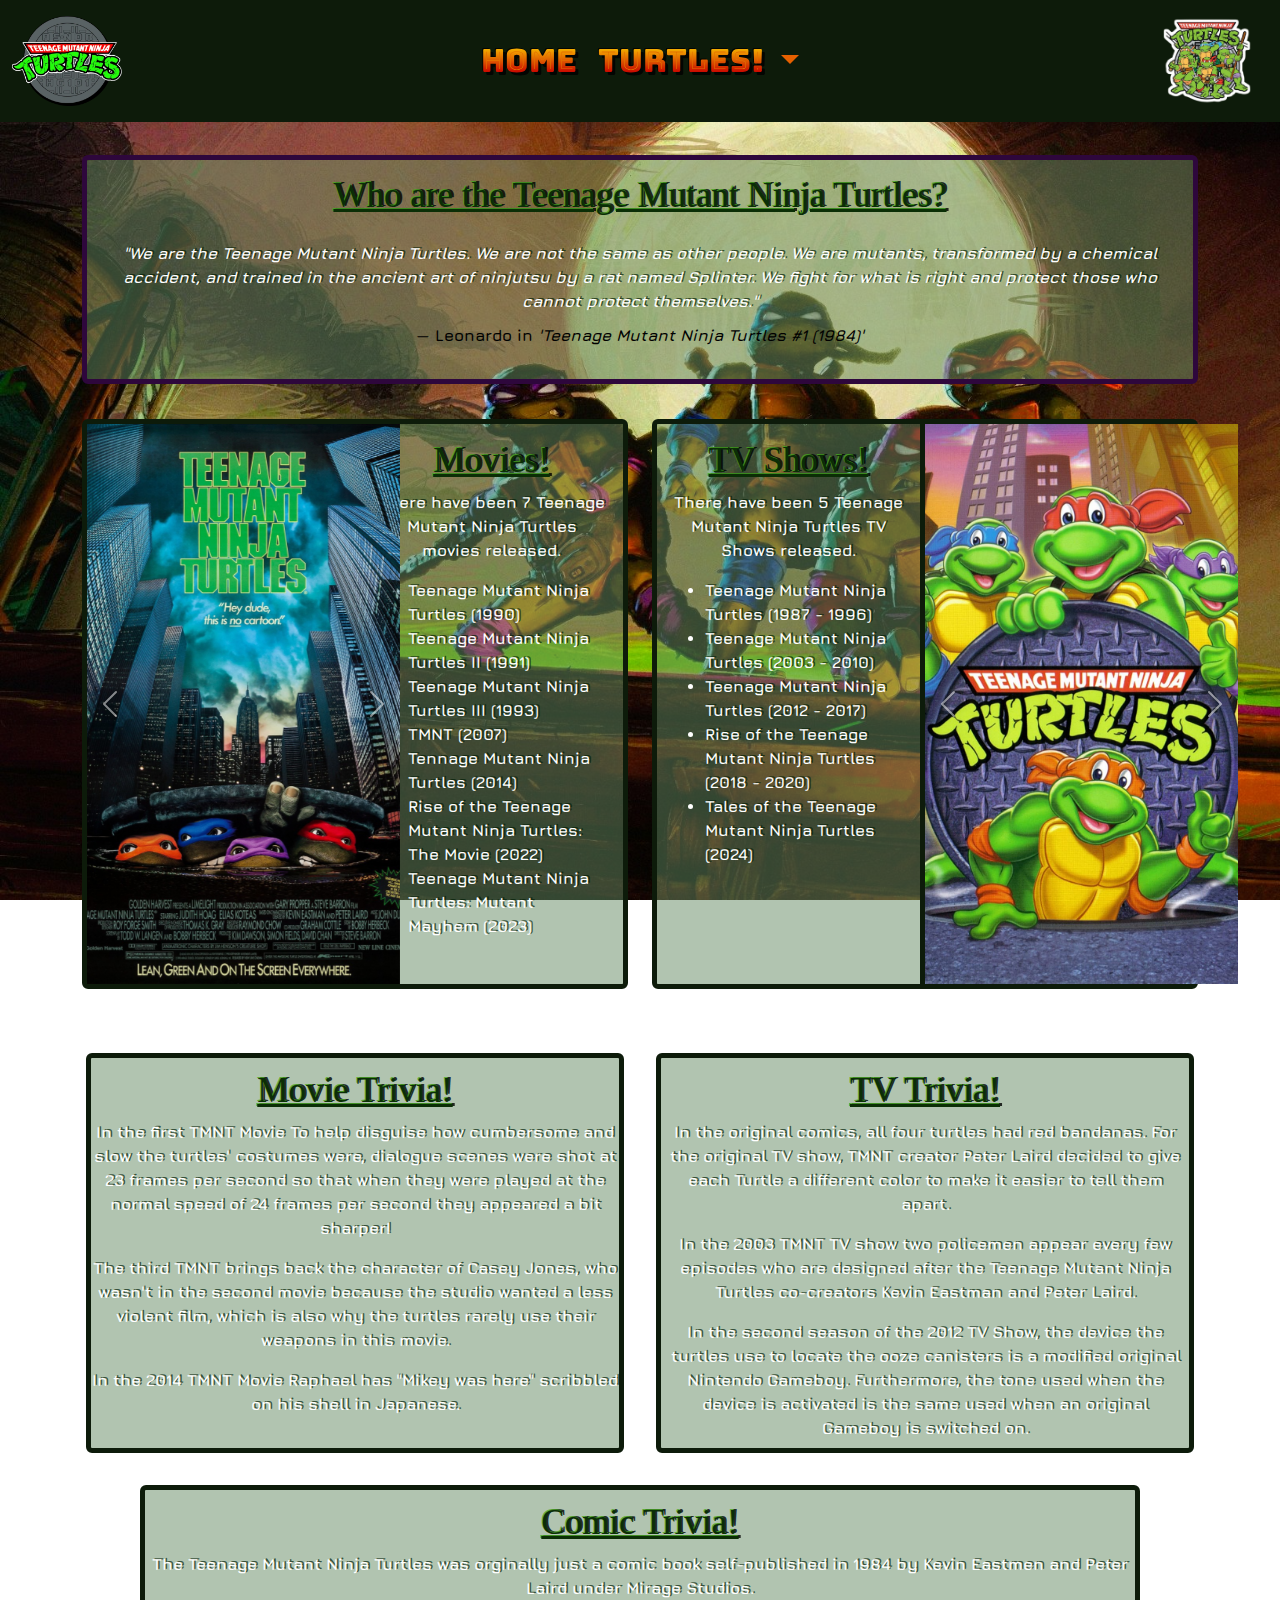
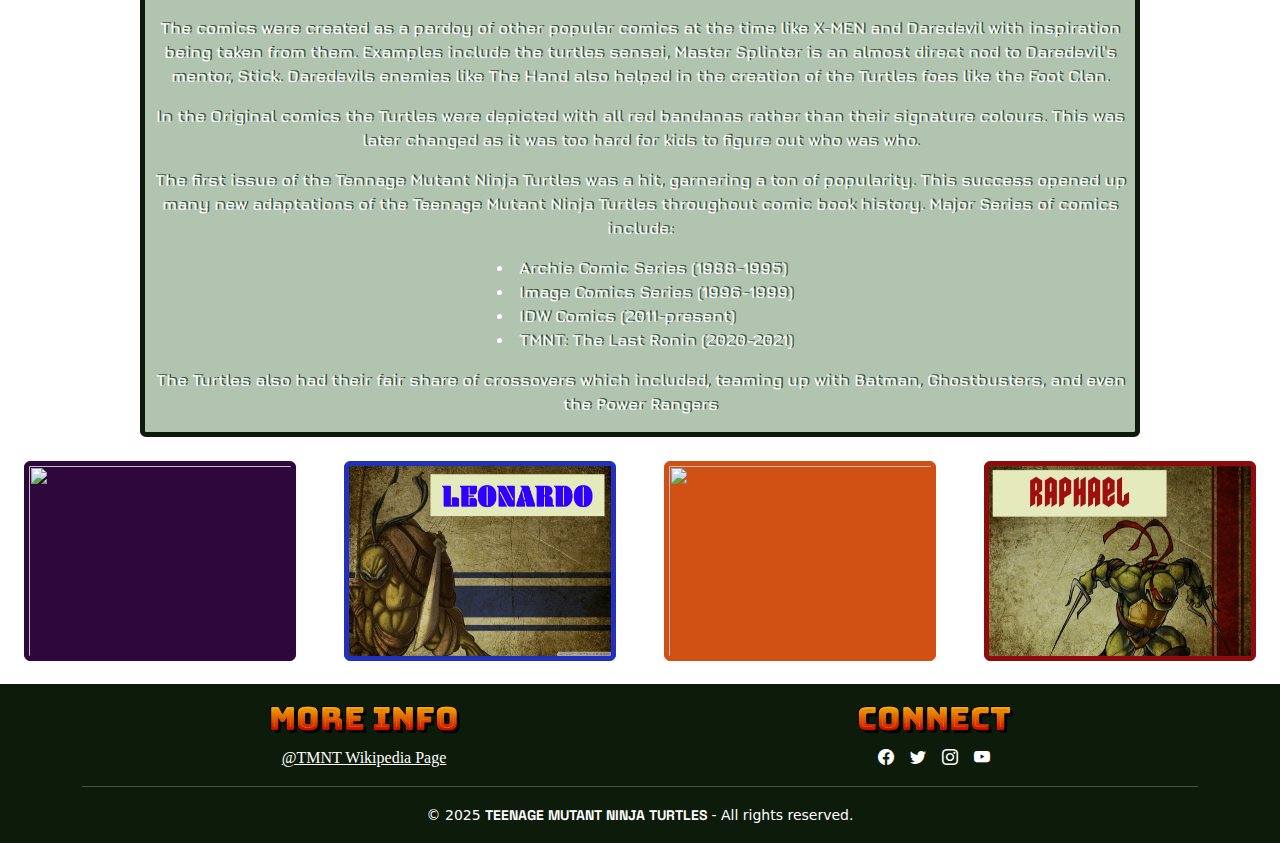
==== commit 539f7530: "Merge branch 'main' of https://github.com/louisemurphy05/web-dev-group-project" ====
--- a/docs/index.html
+++ b/docs/index.html
@@ -165,6 +165,22 @@
               <div class = "d-flex justify-content-center mb-5 container-main">
                 <div class = "card" style="max-width: 700px; background-color: transparent; border: 5px solid #0d1b0a">
                   <div class = "row g-0">
+
+                    <div class = "col-md-6 d-flex align-items-stretch">
+                      <div class = "card-body p-3 h-100" style = "background-color: rgba(100, 138, 97, 0.5); border-right: 5px solid #0d1b0a;">
+                        <h4>TV Shows!</h4> 
+                        <p>There have been 5 Teenage Mutant Ninja Turtles TV Shows released.</p>
+                        <ul>
+                          <li>Teenage Mutant Ninja Turtles (1987 - 1996)</li>
+                          <li>Teenage Mutant Ninja Turtles (2003 - 2010)</li>
+                          <li>Teenage Mutant Ninja Turtles (2012 - 2017)</li>
+                          <li>Rise of the Teenage Mutant Ninja Turtles (2018 - 2020)</li>
+                          <li>Tales of the Teenage Mutant Ninja Turtles (2024)</li>
+                        </ul>
+                      </div>
+                    </div>
+
+
                     <div class = "col-md-6">
 
                         <!-- carousel images (TV shows)-->
@@ -198,21 +214,7 @@
                           </button>
                         </div>
                       </div>
-                  
-                    
-                      <div class = "col-md-6 d-flex align-items-stretch">
-                        <div class = "card-body p-3 h-100" style = "background-color: rgba(100, 138, 97, 0.5); border-left: 5px solid #0d1b0a;">
-                          <h4>TV Shows!</h4> 
-                          <p>There have been 5 Teenage Mutant Ninja Turtles TV Shows released.</p>
-                          <ul>
-                            <li>Teenage Mutant Ninja Turtles (1987 - 1996)</li>
-                            <li>Teenage Mutant Ninja Turtles (2003 - 2010)</li>
-                            <li>Teenage Mutant Ninja Turtles (2012 - 2017)</li>
-                            <li>Rise of the Teenage Mutant Ninja Turtles (2018 - 2020)</li>
-                            <li>Tales of the Teenage Mutant Ninja Turtles (2024)</li>
-                          </ul>
-                        </div>
-                      </div>
+      
                     </div>
                   </div>
                 </div>
@@ -249,13 +251,34 @@
 
 
       <!-- add section here for comics -->
-      
-
-
-
-
-
-      
+    <div class="d-flex justify-content-center">
+      <div id="Comic" class="p-3">
+            
+              <div class = "rounded" style = " max-width:1000px; background-color: rgba(100, 138, 97, 0.5); border: 5px solid #0d1b0a; padding-top: 12px;">
+                  <h4>Comic Trivia!</h4> 
+
+                  <p>The Teenage Mutant Ninja Turtles was orginally just a comic book self-published in 1984 by Kevin Eastmen and Peter Laird under Mirage Studios. </p>
+
+                  <p>The comics were created as a pardoy of other popular comics at the time like X-MEN and Daredevil with inspiration being taken from them. Examples include the turtles sensei, Master Splinter is an almost direct nod to Daredevil's mentor, Stick. Daredevils enemies like The Hand also helped in the creation of the Turtles foes like the Foot Clan.</p>
+
+                  <p>In the Original comics the Turtles were depicted with all red bandanas rather than their signature colours. This was later changed as it was too hard for kids to figure out who was who. </p>
+
+                  <p>The first issue of the Tennage Mutant Ninja Turtles was a hit, garnering a ton of popularity. This success opened up many new adaptations of the Teenage Mutant Ninja Turtles throughout comic book history. Major Series of comics include:</p>
+
+                <ul>
+                  <li>Archie Comic Series (1988-1995)</li>
+                  <li>Image Comics Series (1996-1999)</li>
+                  <li>IDW Comics (2011-present)</li>
+                  <li>TMNT: The Last Ronin (2020-2021)</li>
+                </ul>
+                  <p>The Turtles also had their fair share of crossovers which included, teaming up with Batman, Ghostbusters, and even the Power Rangers</p>
+                
+              </div>
+            
+      </div>
+    </div>
+
+  
       <!-- image links to other pages -->
       <div class= "container-fluid"  style = "padding-bottom: 15px;">
         <div class= "row">
--- a/docs/style.css
+++ b/docs/style.css
@@ -208,6 +208,39 @@
     font-family: Jura;
 }
 
+#Comic h4 {
+
+    font-family: 'chewy';
+    font-weight: 300px;
+    font-size: 35px;
+    color: rgb(11, 46, 6);
+    text-shadow: -1px -1px 0px rgba(70, 167, 35, 0.8), 2px -1px 0.5px rgba(0, 0, 0, 0.8);
+    text-align: center;
+    text-decoration: underline;
+}
+
+#Comic p {
+    font-family: 'Jura';
+    font-weight: bolder;
+    color: rgb(255, 255, 255);
+    text-shadow: 2px -1px 0.5px rgba(2, 30, 6, 0.692);
+    text-align: center;
+}
+
+#Comic ul {
+    font-family: 'Jura';
+    font-weight: bolder;
+    color: rgb(255, 255, 255);
+    text-shadow: 2px -1px 0.5px rgba(2, 30, 6, 0.692);
+    list-style-position: inside;
+}
+
+#Comic li {
+    text-align: left;
+    padding-left: 320px;
+}
+
+
 #Doni {
     border: 1px solid rgb(46, 7, 60); 
     background-color: rgba(46, 7, 60); 
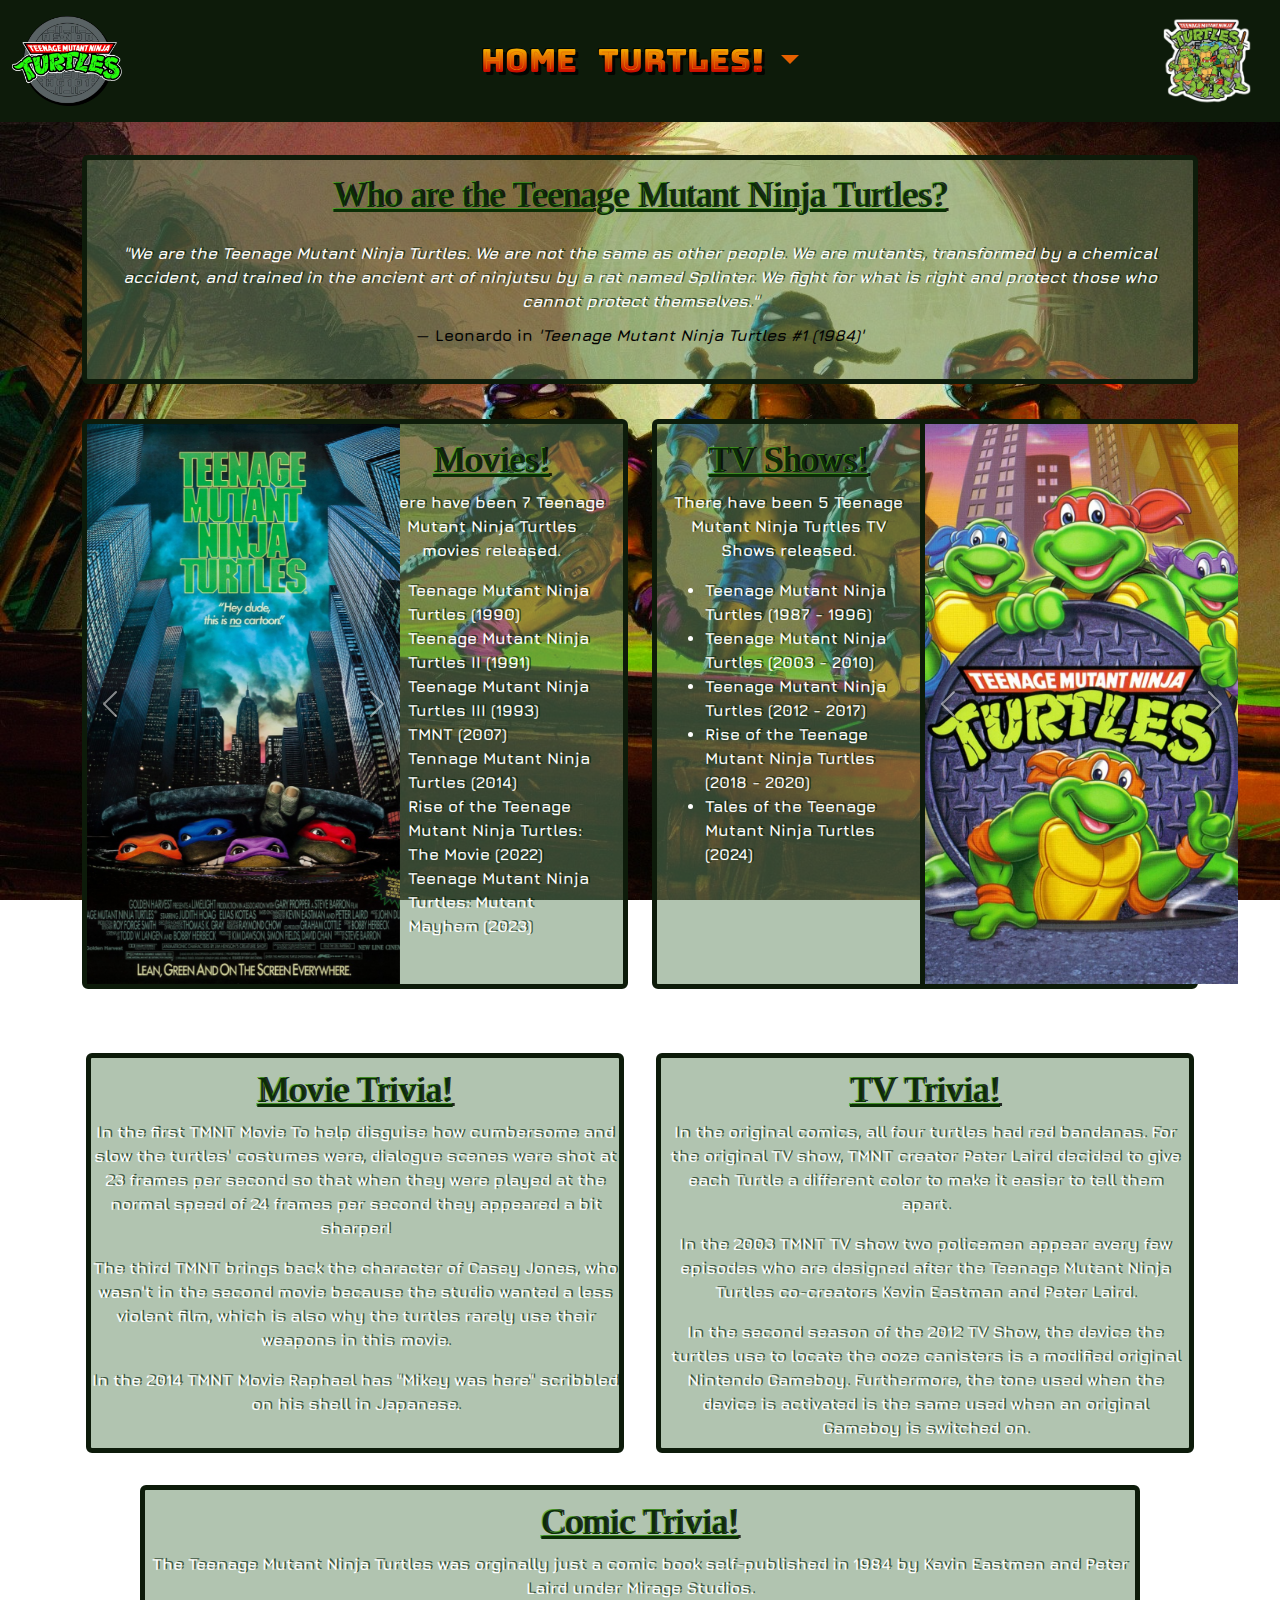
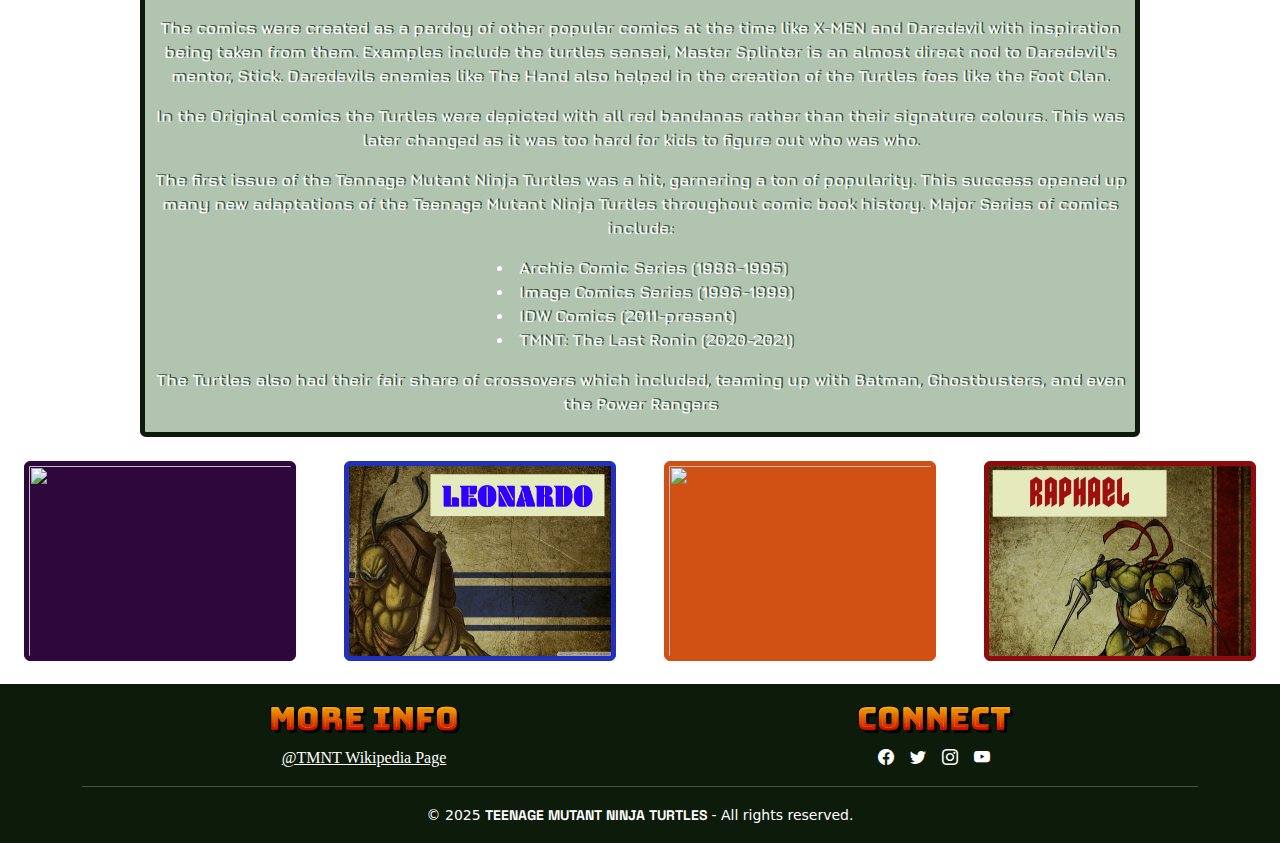
==== commit 0f35e7fd: "fixed border colour" ====
--- a/docs/index.html
+++ b/docs/index.html
@@ -86,7 +86,7 @@
         <div class = "container container-main">
           <div class = "row">
             <div class = "col" style = "padding-bottom: 35px;">
-              <div class = "card text-center Donatello-style">
+              <div class = "card text-center Donatello-style" style = "border: 5px solid #0d1b0a">
                     <h4 style = "padding-top: 15px;">Who are the Teenage Mutant Ninja Turtles?</h4>
                   <div class = "card-body" style = "color: black; font-weight: bold;">
                     <blockquote class="blockquote">
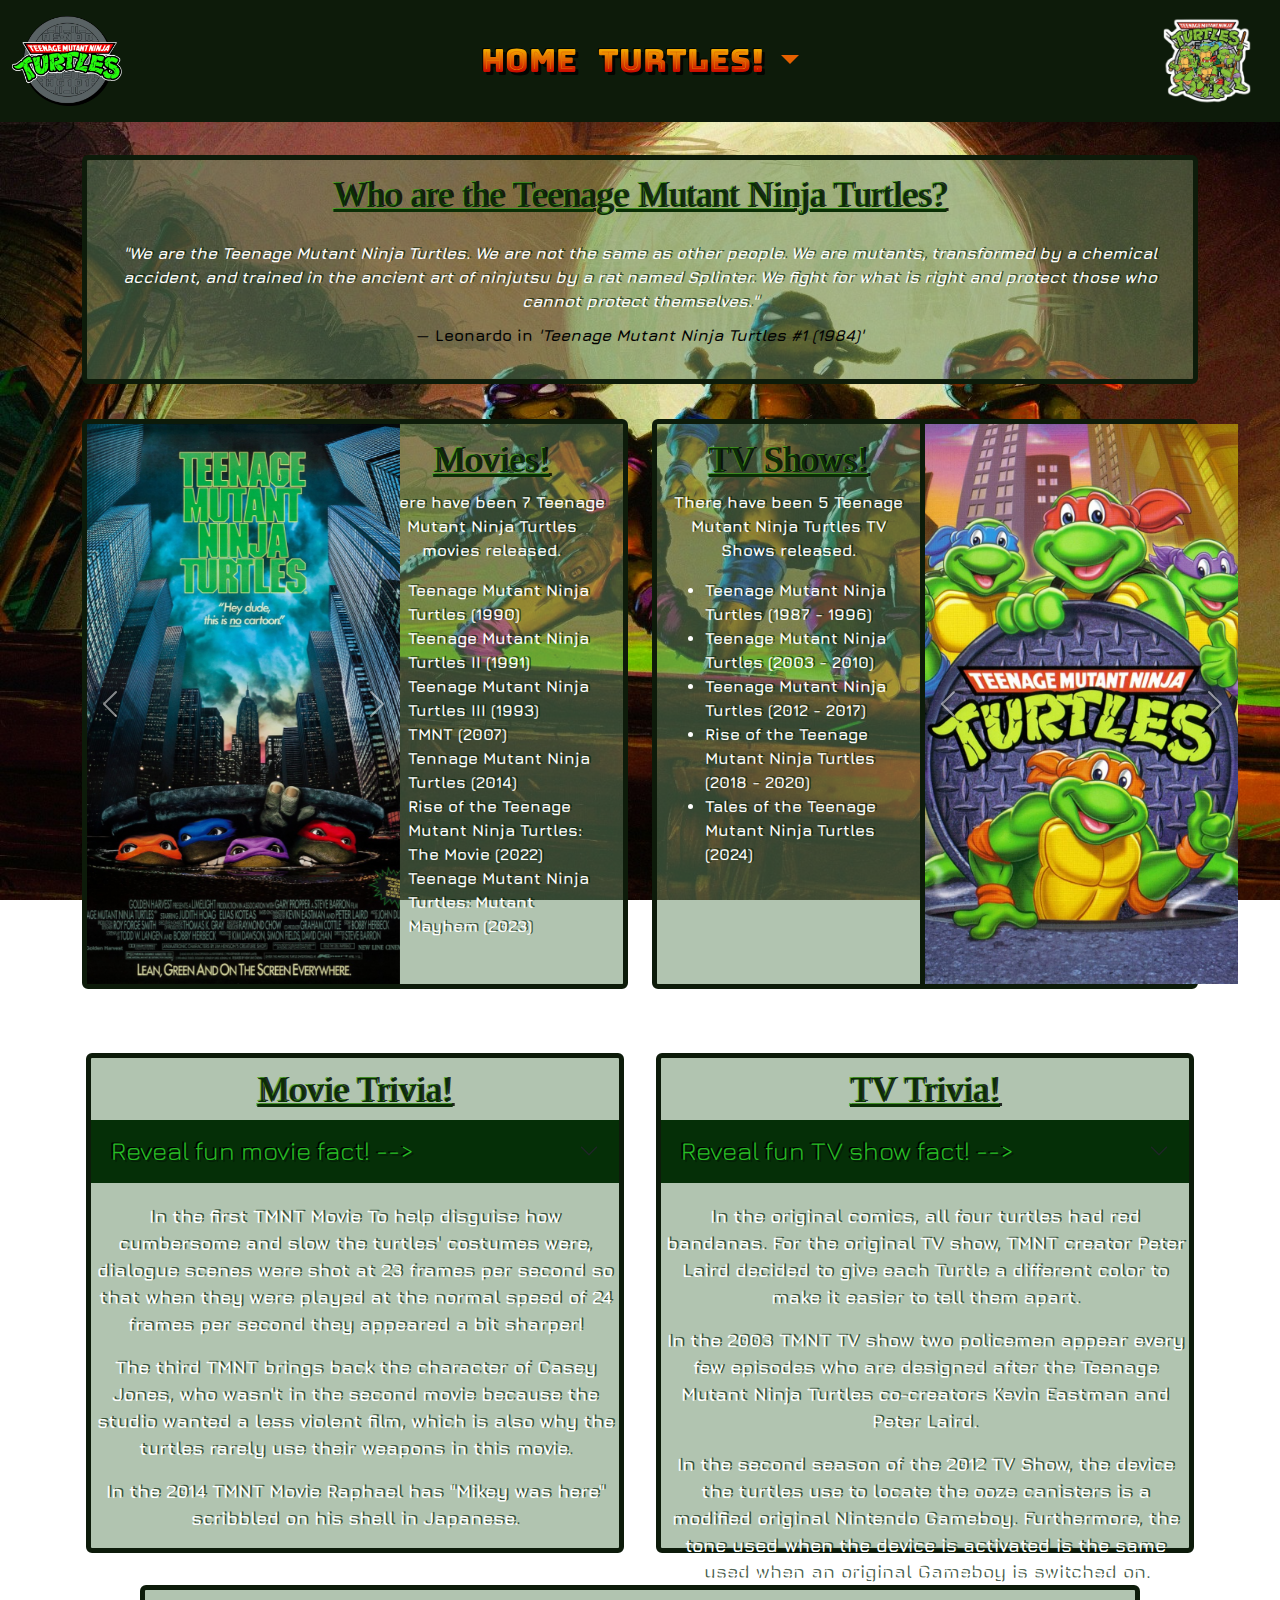
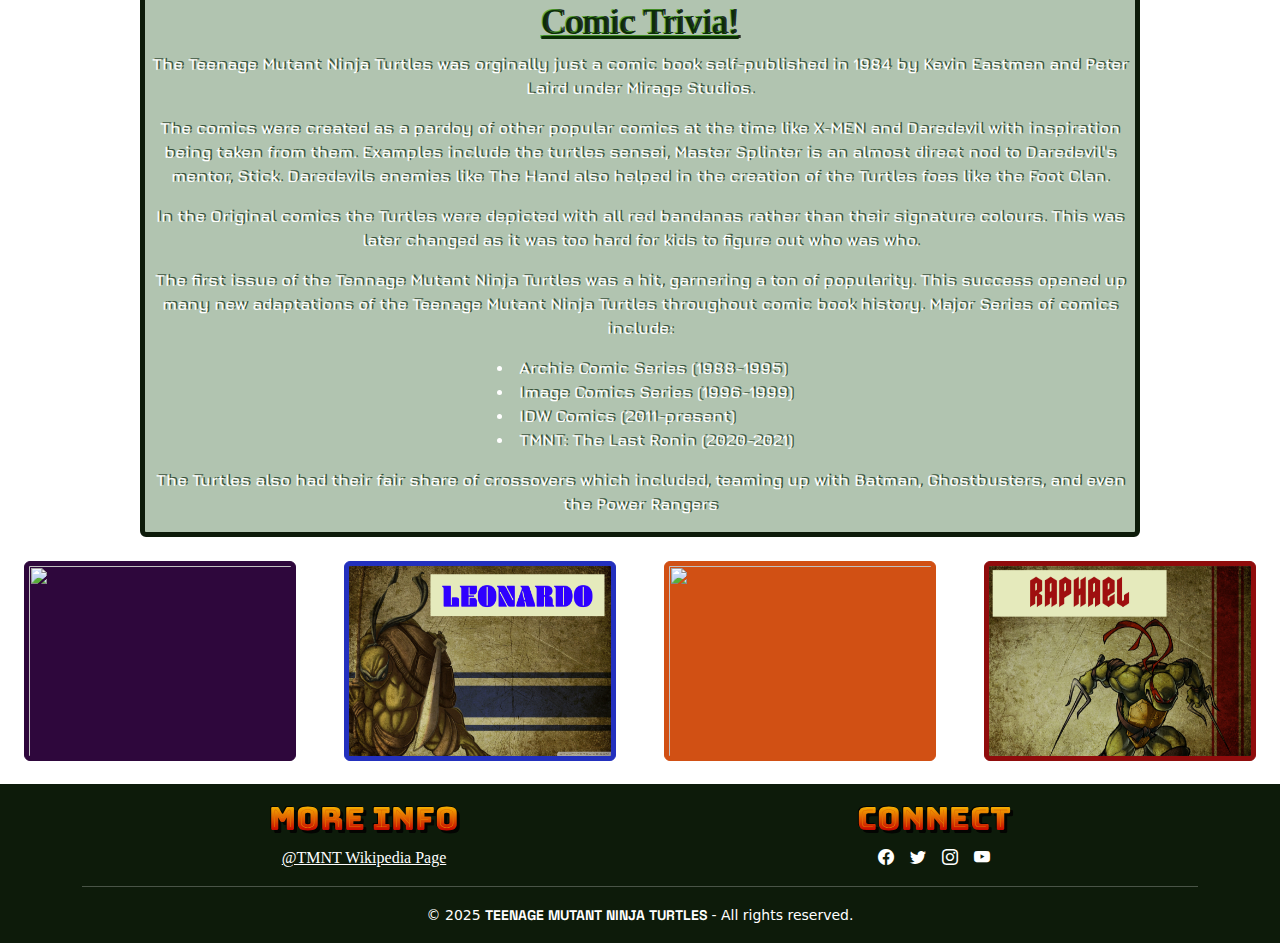
==== commit 141549fc: "added accoridion to movie and tv trivia in main page" ====
--- a/docs/index.html
+++ b/docs/index.html
@@ -180,7 +180,6 @@
                       </div>
                     </div>
 
-
                     <div class = "col-md-6">
 
                         <!-- carousel images (TV shows)-->
@@ -214,7 +213,6 @@
                           </button>
                         </div>
                       </div>
-      
                     </div>
                   </div>
                 </div>
@@ -229,21 +227,74 @@
 
               <!-- First container -->
               <div class = "col-md-6 p-3">
-                  <div class = "rounded" style = "height: 400px; background-color: rgba(100, 138, 97, 0.5); border: 5px solid #0d1b0a; padding-top: 12px;">
+                  <div class = "rounded" style = "height: 500px; background-color: rgba(100, 138, 97, 0.5); border: 5px solid #0d1b0a; padding-top: 12px;">
                       <h4>Movie Trivia!</h4>  
-                      <p>In the first TMNT Movie To help disguise how cumbersome and slow the turtles' costumes were, dialogue scenes were shot at 23 frames per second so that when they were played at the normal speed of 24 frames per second they appeared a bit sharper! </p>
-                      <p>The third TMNT brings back the character of Casey Jones, who wasn't in the second movie because the studio wanted a less violent film, which is also why the turtles rarely use their weapons in this movie.</p>
-                      <p>In the 2014 TMNT Movie Raphael has "Mikey was here" scribbled on his shell in Japanese. </p>
-                  </div>
+
+                        <!-- accordion 1 -->
+                        <div class = "accordion accordion-flush main-accordion">
+
+                            <div class = "accordion-item">
+                              <h2 class = "accordion-header">
+                                <button class = "accordion-button collapsed" type = "button" data-bs-toggle = "collapse" data-bs-target = "#collapseOne" aria-expanded = "true" aria-controls = "collapseOne">
+                                   Reveal fun movie fact! -->
+                                </button>
+                              </h2>
+                              
+                              <!-- accordion image 1 -->
+                              <div id = "collapseOne" class = "accordion-collapse collapse" data-bs-parent = "#accordionExample">
+                                <div class = "accordion-body">
+                                    <p>
+                                        *The famous 'Ninja rap' from 'Teenage Mutant Ninja Turtles II: The Secret of the Ooze' was improvised by Vanilla Ice*
+                                    </p>
+                                    <img src = "pics/Vanilla-ice.gif" class = "rounded" style = "height: 270px; width: 575px; justify-content: center; border: 5px solid #0d1b0a;">
+                                </div>
+                              </div>
+
+                            </div>
+                            
+                        </div>
+                      <div style = "padding-top: 20px; font-size: large;">
+                        <p>In the first TMNT Movie To help disguise how cumbersome and slow the turtles' costumes were, dialogue scenes were shot at 23 frames per second so that when they were played at the normal speed of 24 frames per second they appeared a bit sharper! </p>
+                        <p>The third TMNT brings back the character of Casey Jones, who wasn't in the second movie because the studio wanted a less violent film, which is also why the turtles rarely use their weapons in this movie.</p>
+                        <p>In the 2014 TMNT Movie Raphael has "Mikey was here" scribbled on his shell in Japanese. </p>
+                      </div>
+                    </div>
               </div>
 
               <!-- Second container -->
               <div class = "col-md-6 p-3">
-                  <div class = "rounded" style = "height: 400px; background-color: rgba(100, 138, 97, 0.5); border: 5px solid #0d1b0a; padding-top: 12px;">
-                      <h4>TV Trivia!</h4> 
-                      <p>In the original comics, all four turtles had red bandanas. For the original TV show, TMNT creator Peter Laird decided to give each Turtle a different color to make it easier to tell them apart.</p>
-                      <p>In the 2003 TMNT TV show two policemen appear every few episodes who are designed after the Teenage Mutant Ninja Turtles co-creators Kevin Eastman and Peter Laird.</p>
-                      <p>In the second season of the 2012 TV Show, the device the turtles use to locate the ooze canisters is a modified original Nintendo Gameboy. Furthermore, the tone used when the device is activated is the same used when an original Gameboy is switched on.</p>
+                  <div class = "rounded" style = "height: 500px; background-color: rgba(100, 138, 97, 0.5); border: 5px solid #0d1b0a; padding-top: 12px;">
+                    <h4>TV Trivia!</h4> 
+
+                      <!-- accordion 2 -->
+                        <div class = "accordion accordion-flush main-accordion">
+
+                            <div class = "accordion-item">
+                              <h2 class = "accordion-header">
+                                <button class = "accordion-button collapsed" type = "button" data-bs-toggle = "collapse" data-bs-target = "#collapseTwo" aria-expanded = "true" aria-controls = "collapseOne">
+                                   Reveal fun TV show fact! -->
+                                </button>
+                              </h2>
+                              
+                              <!-- accordion image 2 -->
+                              <div id = "collapseTwo" class = "accordion-collapse collapse" data-bs-parent = "#accordionExample">
+                                <div class = "accordion-body">
+                                    <p>
+                                        *The turtles love for pizza was actually a sneaky marketing trick to get kids buying TMNT toys*
+                                    </p>
+                                    <img src = "pics/pizza.gif" class = "rounded" style = "height: 270px; width: 575px; justify-content: center; border: 5px solid #0d1b0a;">
+                                </div>
+                              </div>
+
+                            </div>
+                            
+                        </div>
+
+                      <div style = "padding-top: 20px; font-size: large;">                       
+                        <p>In the original comics, all four turtles had red bandanas. For the original TV show, TMNT creator Peter Laird decided to give each Turtle a different color to make it easier to tell them apart.</p>
+                        <p>In the 2003 TMNT TV show two policemen appear every few episodes who are designed after the Teenage Mutant Ninja Turtles co-creators Kevin Eastman and Peter Laird.</p>
+                        <p>In the second season of the 2012 TV Show, the device the turtles use to locate the ooze canisters is a modified original Nintendo Gameboy. Furthermore, the tone used when the device is activated is the same used when an original Gameboy is switched on.</p>
+                    </div>
                   </div>
               </div>
           </div>
@@ -251,32 +302,33 @@
 
 
       <!-- add section here for comics -->
-    <div class="d-flex justify-content-center">
-      <div id="Comic" class="p-3">
-            
-              <div class = "rounded" style = " max-width:1000px; background-color: rgba(100, 138, 97, 0.5); border: 5px solid #0d1b0a; padding-top: 12px;">
-                  <h4>Comic Trivia!</h4> 
-
-                  <p>The Teenage Mutant Ninja Turtles was orginally just a comic book self-published in 1984 by Kevin Eastmen and Peter Laird under Mirage Studios. </p>
-
-                  <p>The comics were created as a pardoy of other popular comics at the time like X-MEN and Daredevil with inspiration being taken from them. Examples include the turtles sensei, Master Splinter is an almost direct nod to Daredevil's mentor, Stick. Daredevils enemies like The Hand also helped in the creation of the Turtles foes like the Foot Clan.</p>
-
-                  <p>In the Original comics the Turtles were depicted with all red bandanas rather than their signature colours. This was later changed as it was too hard for kids to figure out who was who. </p>
-
-                  <p>The first issue of the Tennage Mutant Ninja Turtles was a hit, garnering a ton of popularity. This success opened up many new adaptations of the Teenage Mutant Ninja Turtles throughout comic book history. Major Series of comics include:</p>
-
-                <ul>
-                  <li>Archie Comic Series (1988-1995)</li>
-                  <li>Image Comics Series (1996-1999)</li>
-                  <li>IDW Comics (2011-present)</li>
-                  <li>TMNT: The Last Ronin (2020-2021)</li>
-                </ul>
-                  <p>The Turtles also had their fair share of crossovers which included, teaming up with Batman, Ghostbusters, and even the Power Rangers</p>
-                
-              </div>
-            
+      <div class="d-flex justify-content-center">
+        <div id="Comic" class="p-3">
+              
+                <div class = "rounded" style = " max-width:1000px; background-color: rgba(100, 138, 97, 0.5); border: 5px solid #0d1b0a; padding-top: 12px;">
+                    <h4>Comic Trivia!</h4> 
+
+                    <p>The Teenage Mutant Ninja Turtles was orginally just a comic book self-published in 1984 by Kevin Eastmen and Peter Laird under Mirage Studios. </p>
+
+                    <p>The comics were created as a pardoy of other popular comics at the time like X-MEN and Daredevil with inspiration being taken from them. Examples include the turtles sensei, Master Splinter is an almost direct nod to Daredevil's mentor, Stick. Daredevils enemies like The Hand also helped in the creation of the Turtles foes like the Foot Clan.</p>
+
+                    <p>In the Original comics the Turtles were depicted with all red bandanas rather than their signature colours. This was later changed as it was too hard for kids to figure out who was who. </p>
+
+                    <p>The first issue of the Tennage Mutant Ninja Turtles was a hit, garnering a ton of popularity. This success opened up many new adaptations of the Teenage Mutant Ninja Turtles throughout comic book history. Major Series of comics include:</p>
+
+                  <ul>
+                    <li>Archie Comic Series (1988-1995)</li>
+                    <li>Image Comics Series (1996-1999)</li>
+                    <li>IDW Comics (2011-present)</li>
+                    <li>TMNT: The Last Ronin (2020-2021)</li>
+                  </ul>
+                  
+                    <p>The Turtles also had their fair share of crossovers which included, teaming up with Batman, Ghostbusters, and even the Power Rangers</p>
+                  
+                </div>
+              
+        </div>
       </div>
-    </div>
 
   
       <!-- image links to other pages -->
--- a/docs/style.css
+++ b/docs/style.css
@@ -208,6 +208,30 @@
     font-family: Jura;
 }
 
+.main-accordion {
+    position: relative;
+    z-index: 2; 
+}
+
+.main-accordion .accordion-collapse {
+    position: absolute; 
+    width: 100%;
+}
+
+.main-accordion .accordion-button {
+    background-color: rgb(5, 47, 7);
+    color: rgb(40, 189, 37);
+    text-shadow: 2px 2px 0px rgba(4, 28, 6, 0.8), -2px -1px 0px rgb(0, 0, 0);
+    font-family: 'Jura';
+    font-size: 80%;
+}
+
+.main-accordion .accordion-body {
+    background-color:  rgb(41, 118, 29);
+    position: relative;
+    z-index: 20;
+}
+
 #Comic h4 {
 
     font-family: 'chewy';
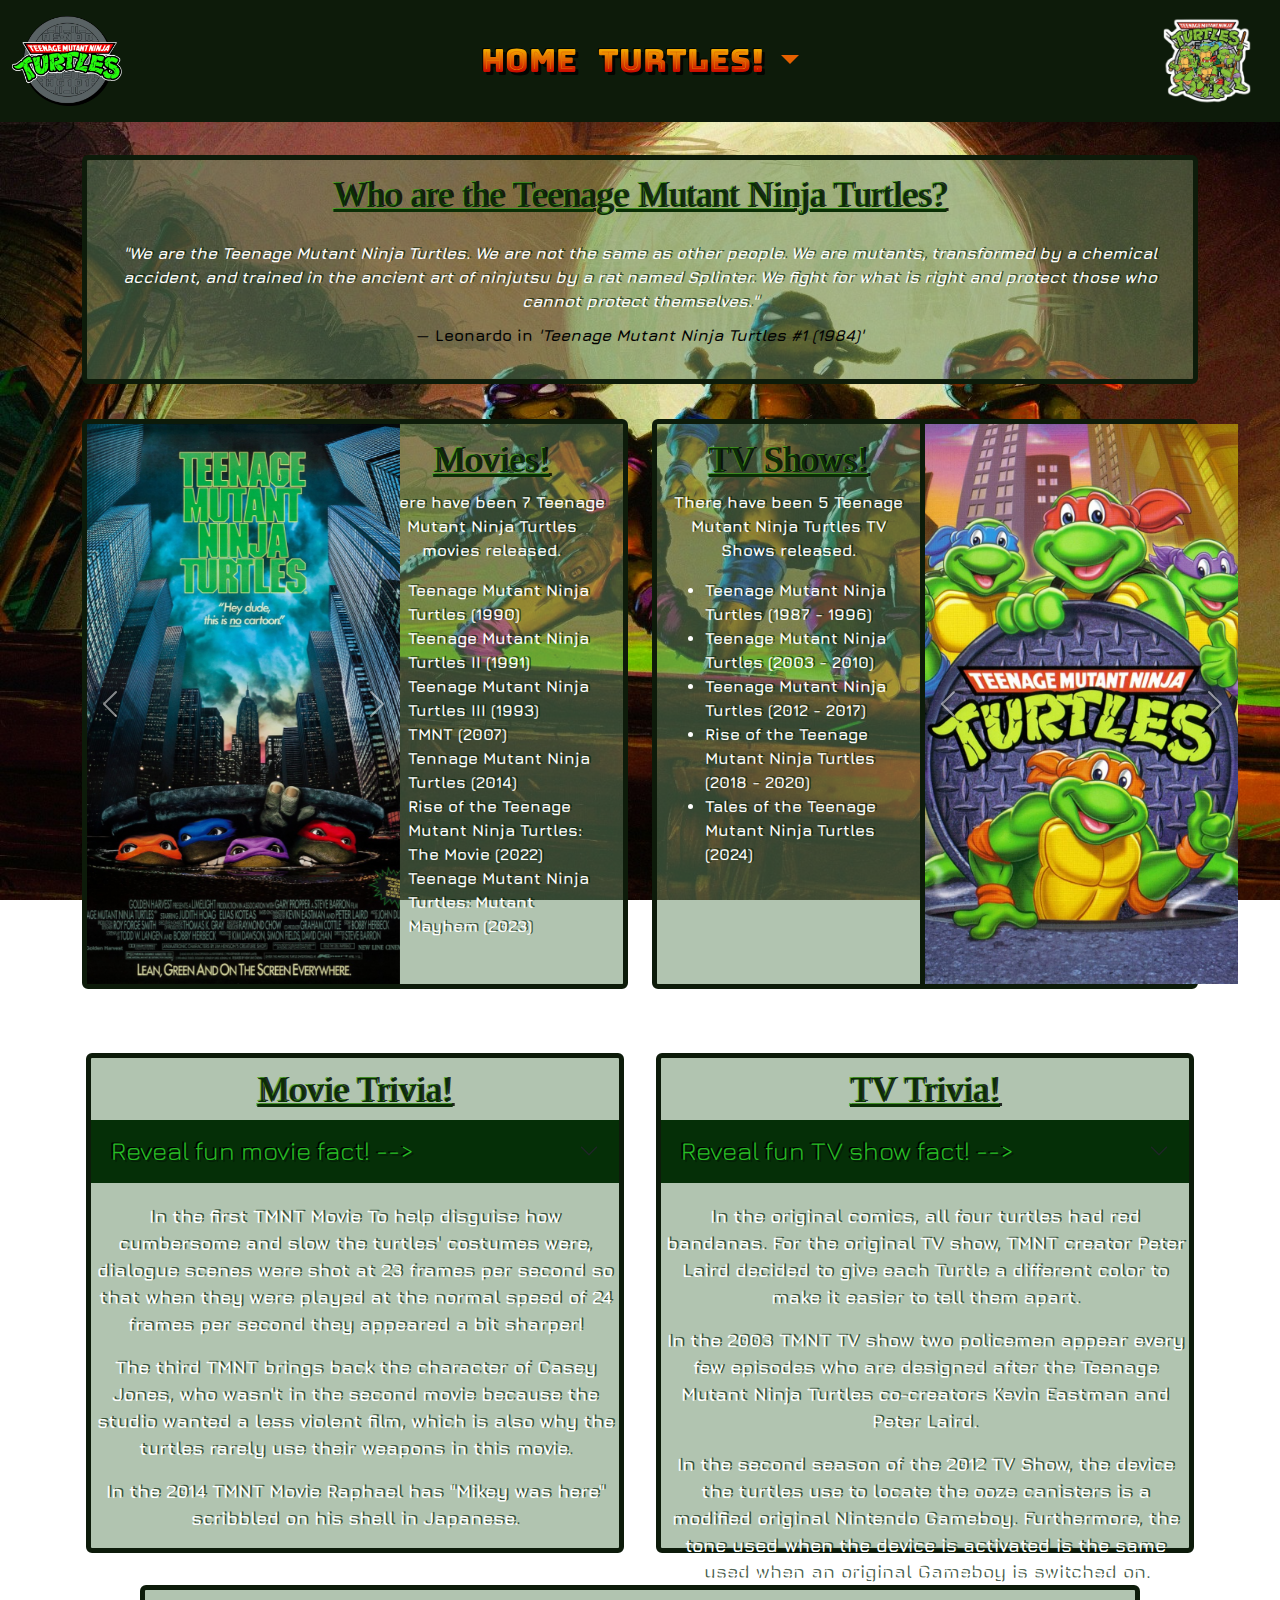
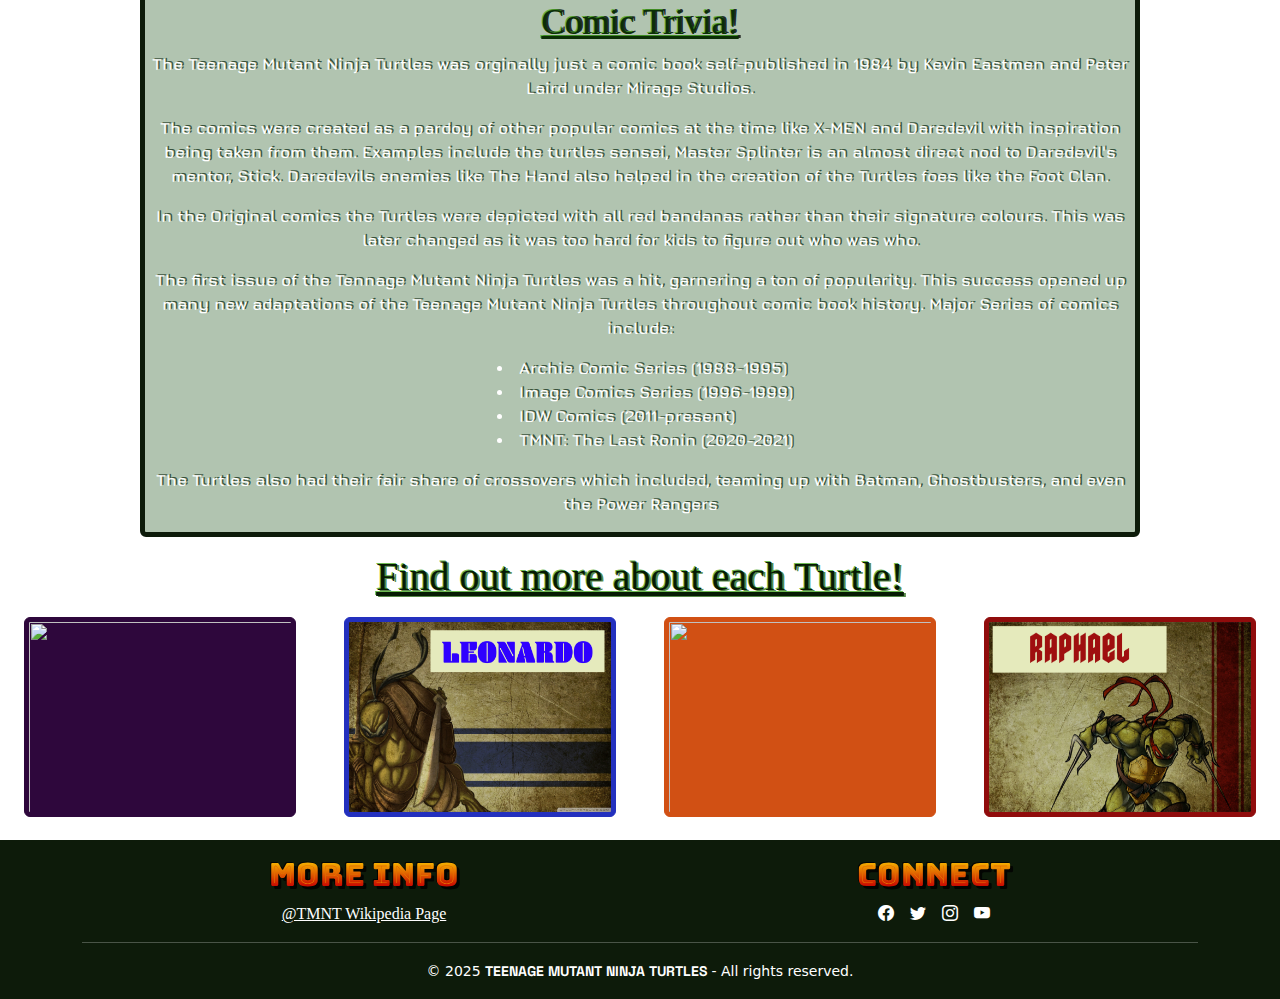
==== commit 16f508f2: "quick addition to index" ====
--- a/docs/index.html
+++ b/docs/index.html
@@ -330,6 +330,9 @@
         </div>
       </div>
 
+      <div class = "container-main-1">
+        <h1>Find out more about each Turtle!</h1>
+      </div>
   
       <!-- image links to other pages -->
       <div class= "container-fluid"  style = "padding-bottom: 15px;">
--- a/docs/style.css
+++ b/docs/style.css
@@ -158,8 +158,8 @@
 .Raphael-title {
     font-family: 'Metal Mania';
     font-size: 3rem;
-    color: rgb(159, 15, 15); 
-    text-shadow: 3px 3px 0px rgba(97, 12, 12, 0.719), -1px -1px 0px rgba(124, 6, 6, 0.8); 
+    color: rgb(205,22,22); 
+    text-shadow: 2px 2px 0px rgba(0, 0, 0, 0.719), -1px -1px 0px rgba(0, 0, 0, 0.8);
 }
 
 .Raphael-title-bar {
@@ -185,6 +185,64 @@
 }
 
 .container-main h4 {
+    font-family: 'chewy';
+    font-weight: 200px;
+    font-size: 35px;
+    color: rgb(11, 46, 6);
+    text-shadow: -1px -1px 0px rgba(70, 167, 35, 0.8), 2px -1px 0.5px rgba(0, 0, 0, 0.8);
+    text-align: center;
+    text-decoration: underline;
+}
+
+.container-main li {
+    font-family: 'Jura';
+    font-weight: bolder;
+    color: rgb(255, 255, 255);
+    text-shadow: 2px -1px 0.5px rgba(2, 30, 6, 0.692);
+}
+
+.container-main-1 {
+    font-family: 'chewy';
+    font-weight: 200px;
+    color: rgb(6, 27, 3);
+    text-shadow: -1px -1px 0px rgba(70, 167, 35, 0.8), 2px 1px 0.5px rgba(45, 107, 28, 0.8);
+    text-align: center;
+    text-decoration: underline;
+}
+
+.blockquote-footer {
+    color: black; 
+    font-weight: 1000; 
+    font-size: medium; 
+    font-family: Jura;
+}
+
+.main-accordion {
+    position: relative;
+    z-index: 2; 
+}
+
+.main-accordion .accordion-collapse {
+    position: absolute; 
+    width: 100%;
+}
+
+.main-accordion .accordion-button {
+    background-color: rgb(5, 47, 7);
+    color: rgb(40, 189, 37);
+    text-shadow: 2px 2px 0px rgba(4, 28, 6, 0.8), -2px -1px 0px rgb(0, 0, 0);
+    font-family: 'Jura';
+    font-size: 80%;
+}
+
+.main-accordion .accordion-body {
+    background-color:  rgb(41, 118, 29);
+    position: relative;
+    z-index: 20;
+}
+
+#Comic h4 {
+
     font-family: 'chewy';
     font-weight: 300px;
     font-size: 35px;
@@ -194,55 +252,6 @@
     text-decoration: underline;
 }
 
-.container-main li {
-    font-family: 'Jura';
-    font-weight: bolder;
-    color: rgb(255, 255, 255);
-    text-shadow: 2px -1px 0.5px rgba(2, 30, 6, 0.692);
-}
-
-.blockquote-footer {
-    color: black; 
-    font-weight: 1000; 
-    font-size: medium; 
-    font-family: Jura;
-}
-
-.main-accordion {
-    position: relative;
-    z-index: 2; 
-}
-
-.main-accordion .accordion-collapse {
-    position: absolute; 
-    width: 100%;
-}
-
-.main-accordion .accordion-button {
-    background-color: rgb(5, 47, 7);
-    color: rgb(40, 189, 37);
-    text-shadow: 2px 2px 0px rgba(4, 28, 6, 0.8), -2px -1px 0px rgb(0, 0, 0);
-    font-family: 'Jura';
-    font-size: 80%;
-}
-
-.main-accordion .accordion-body {
-    background-color:  rgb(41, 118, 29);
-    position: relative;
-    z-index: 20;
-}
-
-#Comic h4 {
-
-    font-family: 'chewy';
-    font-weight: 300px;
-    font-size: 35px;
-    color: rgb(11, 46, 6);
-    text-shadow: -1px -1px 0px rgba(70, 167, 35, 0.8), 2px -1px 0.5px rgba(0, 0, 0, 0.8);
-    text-align: center;
-    text-decoration: underline;
-}
-
 #Comic p {
     font-family: 'Jura';
     font-weight: bolder;
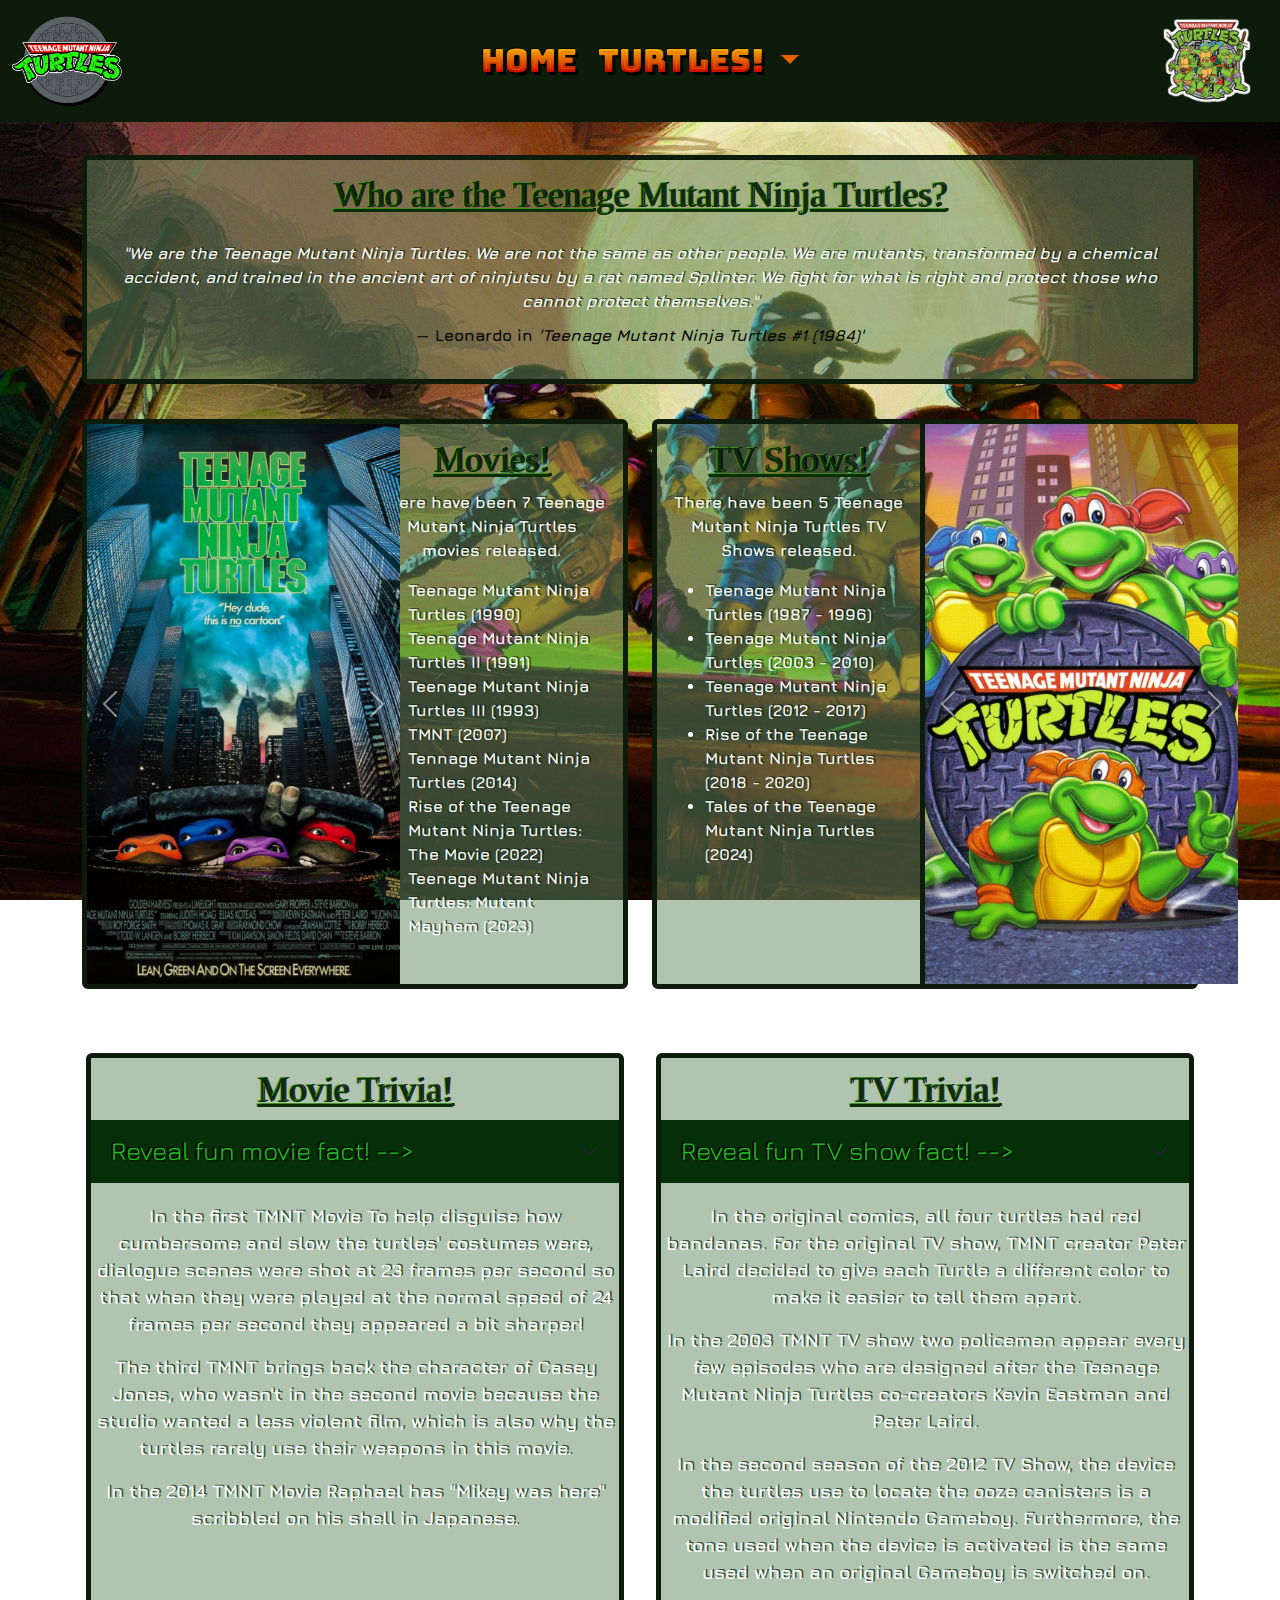
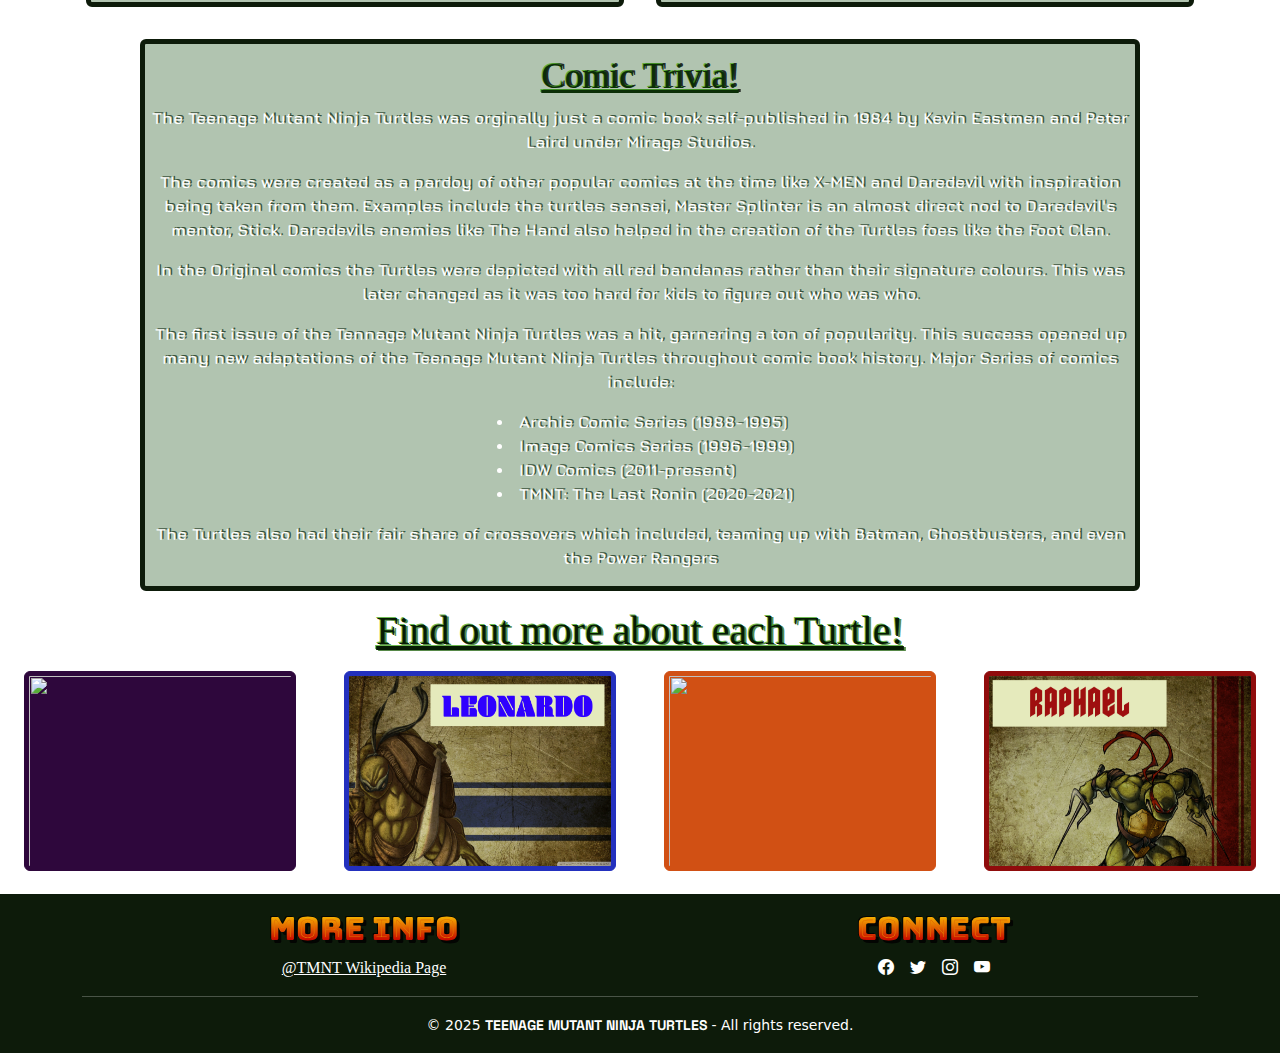
==== commit ff911ffa: "trying to make index scale better on small screens" ====
--- a/docs/index.html
+++ b/docs/index.html
@@ -227,7 +227,7 @@
 
               <!-- First container -->
               <div class = "col-md-6 p-3">
-                  <div class = "rounded" style = "height: 500px; background-color: rgba(100, 138, 97, 0.5); border: 5px solid #0d1b0a; padding-top: 12px;">
+                  <div class = "rounded h-100" style = "height: 500px; background-color: rgba(100, 138, 97, 0.5); border: 5px solid #0d1b0a; padding-top: 12px;">
                       <h4>Movie Trivia!</h4>  
 
                         <!-- accordion 1 -->
@@ -246,7 +246,7 @@
                                     <p>
                                         *The famous 'Ninja rap' from 'Teenage Mutant Ninja Turtles II: The Secret of the Ooze' was improvised by Vanilla Ice*
                                     </p>
-                                    <img src = "pics/Vanilla-ice.gif" class = "rounded" style = "height: 270px; width: 575px; justify-content: center; border: 5px solid #0d1b0a;">
+                                    <img src = "pics/Vanilla-ice.gif" class = "img-fluid rounded" style = "height: 270px; width: 575px; justify-content: center; border: 5px solid #0d1b0a;">
                                 </div>
                               </div>
 
@@ -263,7 +263,7 @@
 
               <!-- Second container -->
               <div class = "col-md-6 p-3">
-                  <div class = "rounded" style = "height: 500px; background-color: rgba(100, 138, 97, 0.5); border: 5px solid #0d1b0a; padding-top: 12px;">
+                  <div class = "rounded h-100" style = "height: 500px; background-color: rgba(100, 138, 97, 0.5); border: 5px solid #0d1b0a; padding-top: 12px;">
                     <h4>TV Trivia!</h4> 
 
                       <!-- accordion 2 -->
@@ -282,7 +282,7 @@
                                     <p>
                                         *The turtles love for pizza was actually a sneaky marketing trick to get kids buying TMNT toys*
                                     </p>
-                                    <img src = "pics/pizza.gif" class = "rounded" style = "height: 270px; width: 575px; justify-content: center; border: 5px solid #0d1b0a;">
+                                    <img src = "pics/pizza.gif" class = "img-fluid rounded" style = "height: 270px; width: 575px; justify-content: center; border: 5px solid #0d1b0a;">
                                 </div>
                               </div>
 
--- a/docs/style.css
+++ b/docs/style.css
@@ -148,11 +148,35 @@
     padding-top: 125px;
 }
 
-.Raphael-text {
-    color: rgb(159, 15, 15); 
+.Raphael-style{
+    background-color: rgba(100, 138, 97, 0.5);
+    border: 4px solid rgb(144, 12, 12);
+}
+
+.Raphael-text{
+    color: #d8e2d6;
+    text-shadow: 1px 1px 0px black; 
+    text-align: left; 
+    font-weight: 600;  
+    padding-left: 10px; 
+    padding-right: 10px;
+}
+
+.Raphael-subheading{
+    color: rgb(205, 22, 22);
+    text-shadow: 1.5px 1.5px 0px black; 
+    text-align: center; 
     font-family: 'Metal Mania'; 
-    font-size: 3rem;
-    text-shadow: 3px 3px 0px rgba(0, 0, 0, 0.8), -1px -1px 0px rgba(0, 0, 0, 0.8); 
+    font-weight: 300;
+}
+
+.Raphael-quotes{
+    color: #d8e2d6;
+    text-shadow: 1px 1px 0px black;
+     font-weight: 600; 
+     text-align: left; 
+     padding-left: 10px; 
+     padding-right: 10px;
 }
 
 .Raphael-title {
@@ -273,7 +297,6 @@
     padding-left: 320px;
 }
 
-
 #Doni {
     border: 1px solid rgb(46, 7, 60); 
     background-color: rgba(46, 7, 60); 
